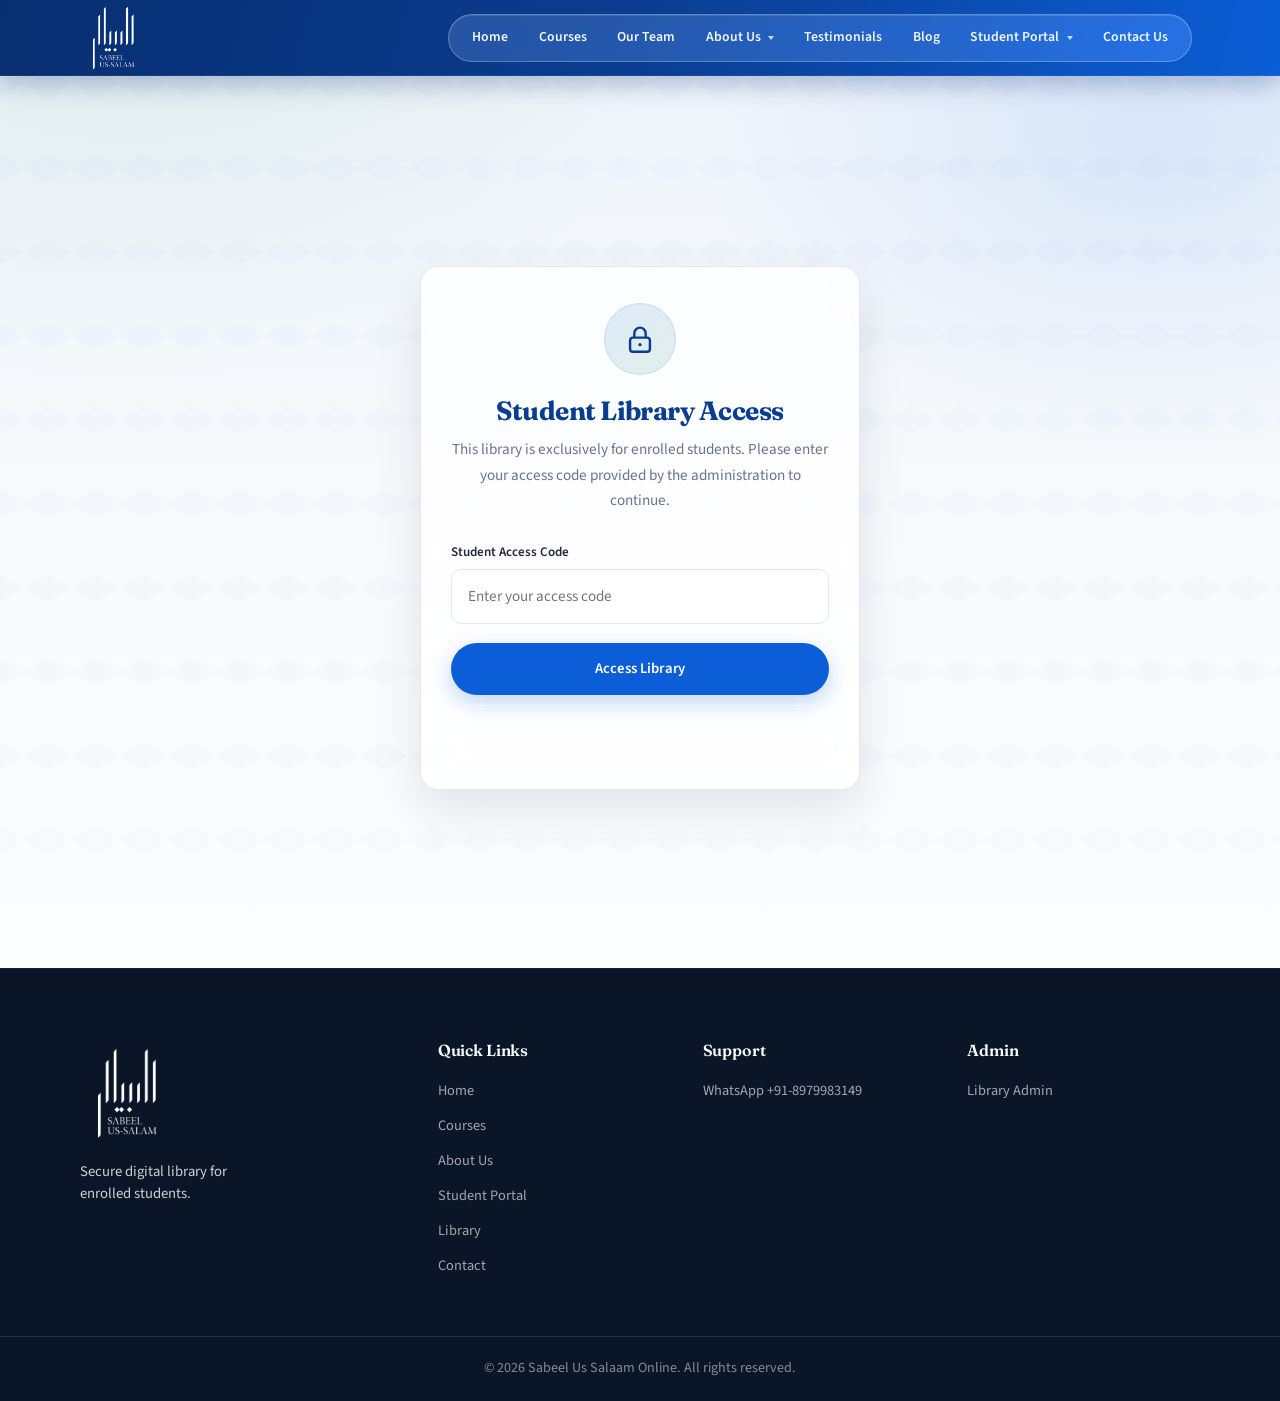
==== library/index.html @ 74754759 "Initial commit" ====
<!DOCTYPE html>
<html lang="en">
<head>
  <meta charset="UTF-8">
  <meta name="viewport" content="width=device-width, initial-scale=1.0">
  <meta name="robots" content="noindex, nofollow">
  <title>Student Digital Library | Sabeel Us Salaam Online</title>
  <meta name="description" content="Secure student digital library portal for enrolled students of Sabeel Us Salaam Online.">
  <link rel="icon" type="image/png" href="../assets/logo-white.png">
  <link rel="preconnect" href="https://fonts.googleapis.com">
  <link rel="preconnect" href="https://fonts.gstatic.com" crossorigin>
  <link href="https://fonts.googleapis.com/css2?family=Inter:wght@400;500;600&family=Poppins:wght@500;600;700;800&display=swap" rel="stylesheet">
  <link rel="stylesheet" href="../style.css?v=20260725mobileNav4">
  <link rel="stylesheet" href="css/library.css?v=20260724lib4">
</head>
<body class="library-page">
  <header class="site-header" id="siteHeader">
    <div class="container header-inner">
      <a href="/#home" class="logo" aria-label="Sabeel Us-Salam Online Home">
        <img src="../assets/logo-white.png" alt="Sabeel Us-Salam" class="logo-img" width="64" height="64">
      </a>
      <button class="menu-toggle" id="menuToggle" aria-label="Open menu" aria-expanded="false" aria-controls="mainNav">
        <span></span><span></span><span></span>
      </button>
    </div>
  </header>
  <nav class="main-nav" id="mainNav" aria-label="Primary">
    <ul class="nav-list">
      <li><a href="/#home" class="nav-link">Home</a></li>
      <li><a href="/#courses" class="nav-link">Courses</a></li>
      <li><a href="/#teachers" class="nav-link">Our Team</a></li>
      <li class="has-sub">
        <a href="/#about" class="nav-link nav-parent" aria-haspopup="true" aria-expanded="false">About Us</a>
        <ul class="nav-sub" aria-label="About submenu">
          <li><a href="/#why-us" class="nav-link">Why Choose Us</a></li>
        </ul>
      </li>
      <li><a href="/#testimonials" class="nav-link">Testimonials</a></li>
      <li><a href="../blog/" class="nav-link">Blog</a></li>
      <li class="has-sub">
        <a href="../student-portal/" class="nav-link nav-parent" aria-haspopup="true" aria-expanded="false">Student Portal</a>
        <ul class="nav-sub" aria-label="Student Portal submenu">
          <li><a href="../student-portal/" class="nav-link">Results</a></li>
          <li><a href="/library/" class="nav-link is-active-lib" aria-current="page">Library</a></li>
        </ul>
      </li>
      <li><a href="/#contact" class="nav-link">Contact Us</a></li>
    </ul>
  </nav>
  <div class="nav-backdrop" id="navBackdrop" hidden></div>

  <main>
    <!-- Access gate -->
    <section id="viewAccess" class="lib-gate" aria-label="Student library access">
      <div class="lib-card">
        <div class="lib-lock" aria-hidden="true">
          <svg viewBox="0 0 24 24" width="34" height="34" fill="none" stroke="currentColor" stroke-width="1.7">
            <rect x="5" y="11" width="14" height="10" rx="2"/>
            <path d="M8 11V8a4 4 0 0 1 8 0v3"/>
            <circle cx="12" cy="16" r="1.2" fill="currentColor" stroke="none"/>
          </svg>
        </div>
        <h1>Student Library Access</h1>
        <p class="lib-subtitle">This library is exclusively for enrolled students. Please enter your access code provided by the administration to continue.</p>

        <form class="lib-form" id="accessForm" autocomplete="off">
          <label for="accessCode">Student Access Code</label>
          <input type="password" id="accessCode" name="accessCode" placeholder="Enter your access code" required autocomplete="off" inputmode="text">
          <p class="lib-inline-error" id="accessError" hidden>Invalid access code. Please try again.</p>
          <div class="lib-actions">
            <button type="submit" class="btn btn-primary">Access Library</button>
            <a class="btn btn-outline" id="btnContactAdmin" href="#" target="_blank" rel="noopener noreferrer">Contact Administration</a>
          </div>
        </form>
      </div>
    </section>

    <!-- Unauthorized -->
    <section id="viewDenied" class="lib-gate" hidden aria-label="Students only">
      <div class="lib-card lib-card-denied">
        <div class="lib-lock lib-lock-denied" aria-hidden="true">
          <svg viewBox="0 0 24 24" width="34" height="34" fill="none" stroke="currentColor" stroke-width="1.7">
            <rect x="5" y="11" width="14" height="10" rx="2"/>
            <path d="M8 11V8a4 4 0 0 1 8 0v3"/>
            <path d="M9 16h6" stroke-width="2"/>
          </svg>
        </div>
        <h1>Students Only</h1>
        <p class="lib-subtitle">This digital library is reserved exclusively for registered students of Sabeel Us Salaam Online. If you are currently enrolled and do not have an access code, please contact the administration.</p>
        <div class="lib-gate-actions">
          <a class="btn btn-primary" id="btnDeniedWhatsApp" href="#" target="_blank" rel="noopener noreferrer">Contact on WhatsApp</a>
          <a class="btn btn-outline" href="/">Back to Home</a>
          <button type="button" class="btn btn-ghost" data-back-access>Try another code</button>
        </div>
      </div>
    </section>

    <!-- Dashboard: folder-based explorer -->
    <section id="viewDashboard" class="lib-dash" hidden aria-label="Library dashboard">
      <div class="lib-hero-bar">
        <div>
          <h1>Student Digital Library</h1>
          <p>Course folders → Subject folders → Book folders (with volumes).</p>
        </div>
        <div class="lib-hero-actions">
          <span class="lib-stat"><span id="resourceCount">0</span> files</span>
          <button type="button" class="btn btn-sm" id="btnLogout">Logout</button>
        </div>
      </div>

      <nav class="lib-breadcrumb" id="libBreadcrumb" aria-label="Breadcrumb"></nav>

      <div class="lib-explorer-bar">
        <button type="button" class="btn btn-outline btn-sm" id="btnFolderBack" hidden>← Back</button>
        <div class="lib-search-wrap lib-search-wrap-inline">
          <svg width="18" height="18" viewBox="0 0 24 24" fill="none" stroke="currentColor" stroke-width="2" aria-hidden="true"><circle cx="11" cy="11" r="7"/><path d="m20 20-3.5-3.5"/></svg>
          <input type="search" id="librarySearch" placeholder="Search across the library…" aria-label="Search library">
        </div>
      </div>

      <div class="lib-folder-head">
        <h2 id="folderTitle">Library</h2>
        <p id="folderSubtitle">Open a course folder to browse subjects and books.</p>
      </div>

      <div id="folderPane">
        <div class="folder-grid" id="folderGrid"></div>
      </div>

      <div id="filesPane" hidden>
        <div class="resources-grid" id="resourcesGrid"></div>
        <div class="empty-state" id="emptyState" hidden>
          <p>This folder is empty. Check back later or contact administration.</p>
        </div>
      </div>
    </section>
  </main>

  <div class="library-toast" id="libraryToast" role="status" aria-live="polite"></div>

  <footer class="site-footer">
    <div class="container footer-grid">
      <div class="footer-brand">
        <a href="/#home" class="logo logo-footer">
          <img src="../assets/logo-white.png" alt="Sabeel Us-Salam" class="logo-img" width="96" height="96">
        </a>
        <p>Secure digital library for enrolled students.</p>
      </div>
      <div>
        <h3>Quick Links</h3>
        <ul class="footer-links">
          <li><a href="/#home">Home</a></li>
          <li><a href="/#courses">Courses</a></li>
          <li><a href="/#about">About Us</a></li>
          <li><a href="../student-portal/">Student Portal</a></li>
          <li><a href="/library/">Library</a></li>
          <li><a href="/#contact">Contact</a></li>
        </ul>
      </div>
      <div>
        <h3>Support</h3>
        <ul class="footer-links">
          <li><a href="https://wa.me/918979983149" target="_blank" rel="noopener noreferrer">WhatsApp +91-8979983149</a></li>
        </ul>
      </div>
      <div>
        <h3>Admin</h3>
        <ul class="footer-links">
          <li><a href="admin.html">Library Admin</a></li>
        </ul>
      </div>
    </div>
    <div class="footer-bottom">
      <div class="container">
        <p>&copy; <span id="year"></span> Sabeel Us Salaam Online. All rights reserved.</p>
      </div>
    </div>
  </footer>

  <script src="../script.js?v=20260724menu10"></script>
  <script src="js/config.js?v=20260720c"></script>
  <script src="js/data.js?v=20260724struct2"></script>
  <script src="js/auth.js?v=20260720c"></script>
  <script src="js/library.js?v=20260724sync2"></script>
</body>
</html>
---- style.css ----
/* ============================================
   Sabeel Us Salaam Online — Premium Styles
   Editorial / boutique academy visual system
   ============================================ */

@import url('https://fonts.googleapis.com/css2?family=Fraunces:opsz,wght@9..144,500;600;700&family=Source+Sans+3:wght@400;500;600;700&display=swap');

:root {
  --primary: #0B5ED7;
  --primary-dark: #084298;
  --primary-light: #3d8bfd;
  --secondary: #198754;
  --secondary-dark: #146c43;
  --accent: #D4AF37;
  --accent-dark: #b8941f;
  --accent-soft: rgba(212, 175, 55, 0.14);
  --bg: #FFFFFF;
  --bg-light: #F8FAFC;
  --bg-soft: #EEF4FB;
  --text: #1E293B;
  --text-muted: #64748B;
  --border: #E2E8F0;
  --white: #FFFFFF;
  --shadow-sm: 0 2px 10px rgba(15, 23, 42, 0.05);
  --shadow-md: 0 10px 28px rgba(15, 23, 42, 0.07);
  --shadow-lg: 0 20px 48px rgba(15, 23, 42, 0.10);
  --radius: 14px;
  --radius-sm: 10px;
  --header-h: 76px;
  --header-bg: #0A3D91;
  --font-heading: 'Fraunces', Georgia, 'Times New Roman', serif;
  --font-body: 'Source Sans 3', 'Segoe UI', system-ui, sans-serif;
  --ease: cubic-bezier(0.22, 1, 0.36, 1);
  --max: 1120px;
  --focus-ring: 0 0 0 3px rgba(11, 94, 215, 0.22);
}

/* Reset */
*, *::before, *::after { box-sizing: border-box; margin: 0; padding: 0; }

html {
  scroll-behavior: smooth;
  scroll-padding-top: calc(var(--header-h) + 12px);
  overflow-x: hidden;
  width: 100%;
  max-width: 100%;
}

body {
  font-family: var(--font-body);
  font-size: 1rem;
  line-height: 1.7;
  color: var(--text);
  background: var(--bg);
  overflow-x: hidden;
  width: 100%;
  max-width: 100%;
  position: relative;
  -webkit-font-smoothing: antialiased;
}

body.nav-open {
  overflow: hidden;
}

img, svg, video { max-width: 100%; }

.hero,
.section,
.stats,
.trial-banner,
.site-footer,
main {
  max-width: 100%;
  overflow-x: clip;
}

.site-header {
  max-width: 100%;
  overflow: visible;
}

img { max-width: 100%; height: auto; display: block; }
a { color: inherit; text-decoration: none; }
ul, ol { list-style: none; }
button, input, select, textarea { font: inherit; color: inherit; }
address { font-style: normal; }

h1, h2, h3, h4 {
  font-family: var(--font-heading);
  line-height: 1.22;
  font-weight: 600;
  color: var(--text);
  letter-spacing: -0.01em;
}

h1 { font-size: clamp(2.15rem, 5vw, 3.5rem); font-weight: 700; }
h2 { font-size: clamp(1.7rem, 3.4vw, 2.45rem); font-weight: 600; }
h3 { font-size: 1.2rem; font-weight: 600; }

.container {
  width: min(100% - 2.5rem, var(--max));
  margin-inline: auto;
}

.sr-only {
  position: absolute;
  width: 1px; height: 1px;
  padding: 0; margin: -1px;
  overflow: hidden; clip: rect(0,0,0,0);
  white-space: nowrap; border: 0;
}

/* Scroll Progress */
.scroll-progress {
  position: fixed;
  top: 0; left: 0;
  height: 3px;
  width: 0%;
  background: linear-gradient(90deg, var(--primary), var(--accent));
  z-index: 9999;
  transition: width 0.1s linear;
}

/* Page Loader — keep markup, shorten visual weight */
.page-loader {
  position: fixed;
  inset: 0;
  background: var(--white);
  display: grid;
  place-items: center;
  z-index: 10000;
  transition: opacity 0.35s var(--ease), visibility 0.35s;
}

.page-loader.is-done {
  opacity: 0;
  visibility: hidden;
  pointer-events: none;
}

.loader-inner { text-align: center; }

.loader-crescent {
  width: 48px; height: 48px;
  margin: 0 auto 1rem;
  border-radius: 50%;
  border: 3px solid var(--bg-soft);
  border-top-color: var(--primary);
  border-right-color: var(--accent);
  animation: spin 0.9s linear infinite;
}

.loader-inner p {
  font-family: var(--font-heading);
  font-weight: 600;
  color: var(--primary);
  letter-spacing: 0.02em;
}

@keyframes spin { to { transform: rotate(360deg); } }

/* Buttons */
.btn {
  display: inline-flex;
  align-items: center;
  justify-content: center;
  gap: 0.45rem;
  font-family: var(--font-body);
  font-weight: 600;
  font-size: 0.92rem;
  letter-spacing: 0.01em;
  border-radius: 999px;
  border: 1.5px solid transparent;
  padding: 0.78rem 1.45rem;
  cursor: pointer;
  transition: transform 0.2s var(--ease), box-shadow 0.2s var(--ease), background 0.2s, color 0.2s, border-color 0.2s;
  white-space: nowrap;
}

.btn:hover { transform: translateY(-2px); }
.btn:active { transform: translateY(0); }
.btn:focus-visible { outline: none; box-shadow: var(--focus-ring); }

.btn-sm { padding: 0.48rem 1rem; font-size: 0.82rem; }
.btn-lg { padding: 0.95rem 1.85rem; font-size: 1rem; }
.btn-block { width: 100%; }

.btn-primary {
  background: var(--primary);
  color: #fff;
  box-shadow: 0 8px 22px rgba(11, 94, 215, 0.26);
}

.btn-primary:hover {
  background: var(--primary-dark);
  box-shadow: 0 12px 28px rgba(11, 94, 215, 0.32);
}

.btn-gold {
  background: var(--accent);
  color: #1a160c;
  box-shadow: 0 8px 20px rgba(212, 175, 55, 0.28);
}

.btn-gold:hover {
  background: var(--accent-dark);
  color: #fff;
  box-shadow: 0 12px 26px rgba(184, 148, 31, 0.32);
}

.btn-outline {
  background: transparent;
  border-color: rgba(255, 255, 255, 0.55);
  color: #fff;
}

.btn-outline:hover {
  background: rgba(255, 255, 255, 0.12);
  border-color: #fff;
  color: #fff;
}

/* Outline on light surfaces (courses, forms, etc.) */
.section .btn-outline,
.course-card .btn-outline,
.contact-form .btn-outline,
.portal-cta-panel .btn-outline,
.info-block .btn-outline {
  border-color: var(--primary);
  color: var(--primary);
  background: transparent;
}

.section .btn-outline:hover,
.course-card .btn-outline:hover,
.contact-form .btn-outline:hover,
.portal-cta-panel .btn-outline:hover,
.info-block .btn-outline:hover {
  background: var(--primary);
  border-color: var(--primary);
  color: #fff;
}

.btn-ghost {
  background: transparent;
  color: var(--text-muted);
}

.btn-ghost:hover { color: var(--primary); }

.btn-whatsapp {
  background: #25D366;
  color: var(--white);
  box-shadow: 0 6px 16px rgba(37, 211, 102, 0.3);
}

.btn-whatsapp:hover {
  background: #1ebe57;
  box-shadow: 0 10px 22px rgba(37, 211, 102, 0.4);
}

/* Header — fixed overlay so hero images fill edge-to-edge under nav */
.site-header {
  position: fixed;
  top: 0;
  left: 0;
  right: 0;
  z-index: 1100;
  height: var(--header-h);
  background: transparent;
  border-bottom: 1px solid transparent;
  box-shadow: none;
  transition: box-shadow 0.3s, background 0.3s, border-color 0.3s, backdrop-filter 0.3s;
  overflow: visible;
}

.site-header::before {
  content: "";
  position: absolute;
  inset: 0;
  z-index: -1;
  pointer-events: none;
  background: linear-gradient(
    180deg,
    rgba(7, 46, 112, 0.52) 0%,
    rgba(7, 46, 112, 0.18) 65%,
    transparent 100%
  );
  transition: opacity 0.3s ease;
}

.site-header.is-scrolled,
body:not(:has(.hero)) .site-header {
  background: linear-gradient(105deg, #072E70 0%, #0A3D91 50%, #0B5ED7 100%);
  border-bottom-color: rgba(255, 255, 255, 0.06);
  box-shadow: 0 8px 24px rgba(7, 46, 112, 0.28);
}

.site-header.is-scrolled::before,
body:not(:has(.hero)) .site-header::before {
  opacity: 0;
}

/* Non-home pages: offset content under fixed header */
main:not(:has(.hero)) {
  padding-top: var(--header-h);
}

.header-inner {
  display: flex;
  align-items: center;
  justify-content: space-between;
  height: var(--header-h);
  gap: 1rem;
  position: relative;
  overflow: visible;
}

.logo {
  display: flex;
  align-items: center;
  flex: 0 0 auto;
  min-width: 0;
  height: 100%;
  padding: 4px 0;
}

.logo-img {
  width: auto;
  height: calc(var(--header-h) - 8px);
  max-height: calc(var(--header-h) - 8px);
  aspect-ratio: 1;
  object-fit: contain;
  object-position: center;
  display: block;
  background: transparent;
  border-radius: 0;
  box-shadow: none;
}

.logo-footer .logo-img {
  width: 96px;
  height: 96px;
  max-height: none;
  background: transparent;
  border-radius: 0;
}

/* Desktop: sit in the header bar (nav lives outside <header> in HTML) */
.main-nav {
  position: fixed;
  top: 0;
  right: 0;
  left: auto;
  z-index: 1110;
  display: flex;
  align-items: center;
  justify-content: flex-end;
  height: var(--header-h);
  width: auto;
  max-width: calc(100vw - 110px);
  margin: 0;
  margin-right: max(2.75rem, calc((100vw - min(100vw - 2.5rem, var(--max))) / 2));
  padding: 0;
  background: transparent;
  border: 0;
  box-shadow: none;
  overflow: visible;
  pointer-events: none;
  transform: none;
  opacity: 1;
  visibility: visible;
}

.main-nav .nav-list {
  position: relative;
  transform: none;
  margin: 0;
  margin-left: auto;
  margin-right: 0.5rem;
  z-index: 5;
  pointer-events: auto;
}

/* Frosted glass menu bar — single row; dropdowns float outside */
.nav-list {
  display: flex;
  align-items: center;
  flex-wrap: nowrap;
  gap: 0.35rem;
  padding: 0.45rem 0.65rem;
  margin: 0;
  list-style: none;
  background: rgba(255, 255, 255, 0.14);
  border: 1px solid rgba(255, 255, 255, 0.26);
  border-radius: 999px;
  box-shadow: inset 0 1px 0 rgba(255, 255, 255, 0.12);
  backdrop-filter: blur(14px) saturate(1.2);
  -webkit-backdrop-filter: blur(14px) saturate(1.2);
  overflow: visible;
  height: auto;
  max-height: none;
}

.nav-list > li {
  position: relative;
  list-style: none;
  flex: 0 0 auto;
  display: block;
}

.nav-list > li.has-sub {
  z-index: 30;
}

/* Keep submenu out of the menu row at all times */
.nav-list > li > .nav-sub {
  position: absolute !important;
  left: 50%;
  top: calc(100% + 10px);
  transform: translateX(-50%);
  margin: 0;
}

.nav-link,
.nav-parent {
  display: inline-flex;
  align-items: center;
  gap: 0.25rem;
  font-family: inherit;
  font-size: 0.86rem;
  font-weight: 600;
  color: rgba(255, 255, 255, 0.94);
  padding: 0.48rem 0.78rem;
  border-radius: 999px;
  border: 0;
  background: transparent;
  cursor: pointer;
  transition: color 0.2s, background 0.2s;
  white-space: nowrap;
  text-decoration: none;
  line-height: 1.25;
}

.nav-icon { display: none !important; }

.nav-parent::after {
  content: '';
  width: 0;
  height: 0;
  margin-left: 0.2rem;
  border-left: 3.5px solid transparent;
  border-right: 3.5px solid transparent;
  border-top: 4.5px solid currentColor;
  opacity: 0.8;
}

.nav-link:hover,
.nav-parent:hover,
.has-sub.is-open > .nav-parent {
  color: #fff;
  background: rgba(255, 255, 255, 0.16);
}

.nav-link.active {
  color: #fff;
  background: rgba(255, 255, 255, 0.26);
}

/* Dropdown floats below the glass bar */
.nav-sub {
  display: none !important;
  position: absolute !important;
  top: calc(100% + 10px);
  left: 50%;
  right: auto;
  bottom: auto;
  transform: translateX(-50%);
  min-width: 148px;
  width: max-content;
  margin: 0;
  padding: 0.35rem;
  list-style: none;
  background: rgba(10, 61, 145, 0.96);
  border: 1px solid rgba(255, 255, 255, 0.18);
  border-radius: 12px;
  box-shadow: 0 14px 32px rgba(7, 46, 112, 0.35);
  backdrop-filter: blur(16px) saturate(1.2);
  -webkit-backdrop-filter: blur(16px) saturate(1.2);
  z-index: 5000;
  pointer-events: auto;
}

.nav-sub::before {
  content: '';
  position: absolute;
  top: -10px;
  left: 0;
  right: 0;
  height: 10px;
  background: transparent;
}

.has-sub:hover > .nav-sub,
.has-sub.is-open > .nav-sub {
  display: block !important;
}

.nav-sub .nav-link {
  display: block;
  width: 100%;
  padding: 0.45rem 0.75rem;
  border-radius: 7px;
  white-space: nowrap;
  color: #ffffff !important;
  font-weight: 600;
  font-size: 0.82rem;
  background: transparent;
  text-align: left;
}

.nav-sub .nav-link:hover,
.nav-sub .nav-link:focus {
  background: rgba(255, 255, 255, 0.18);
  color: #ffffff !important;
}

.nav-actions { display: none !important; }

.nav-backdrop {
  display: none;
}

.menu-toggle {
  display: none;
  flex-direction: column;
  justify-content: center;
  gap: 5px;
  background: rgba(255, 255, 255, 0.14);
  border: 1px solid rgba(255, 255, 255, 0.25);
  cursor: pointer;
  padding: 10px;
  border-radius: 10px;
  z-index: 1200;
  flex-shrink: 0;
}

.menu-toggle span {
  display: block;
  width: 22px;
  height: 2px;
  background: #FFFFFF;
  border-radius: 2px;
  transition: transform 0.3s var(--ease), opacity 0.3s;
}

.menu-toggle.is-open span:nth-child(1) { transform: translateY(7px) rotate(45deg); }
.menu-toggle.is-open span:nth-child(2) { opacity: 0; }
.menu-toggle.is-open span:nth-child(3) { transform: translateY(-7px) rotate(-45deg); }

/* Hero — full viewport; image sits under transparent header */
.hero {
  position: relative;
  width: 100%;
  height: 100vh;
  height: 100dvh;
  min-height: 560px;
  display: flex;
  align-items: center;
  justify-content: flex-start;
  color: var(--white);
  overflow: hidden;
}

.hero-bg {
  position: absolute;
  inset: 0;
  z-index: 0;
  width: 100%;
  height: 100%;
  background: #0a1628;
}

.hero-slider {
  position: absolute;
  inset: 0;
  width: 100%;
  height: 100%;
  overflow: hidden;
}

.hero-img {
  position: absolute;
  inset: 0;
  width: 100%;
  height: 100%;
  max-width: none;
  object-fit: cover;
  object-position: center center;
  opacity: 0;
  transform: none;
  transition: opacity 1s ease;
  will-change: opacity;
  image-rendering: auto;
}

.hero-img.is-active {
  opacity: 1;
  z-index: 1;
}

/* Keep important subjects in frame per slide */
.hero-slider .hero-img:nth-child(1) { object-position: center 42%; }
.hero-slider .hero-img:nth-child(2) { object-position: center 50%; }
.hero-slider .hero-img:nth-child(3) { object-position: center center; }
.hero-slider .hero-img:nth-child(4) { object-position: center 48%; }

.hero-overlay {
  display: block;
  position: absolute;
  inset: 0;
  z-index: 2;
  pointer-events: none;
  background:
    linear-gradient(
      105deg,
      rgba(0, 0, 0, 0.48) 0%,
      rgba(0, 0, 0, 0.28) 48%,
      rgba(0, 0, 0, 0.22) 100%
    ),
    linear-gradient(
      180deg,
      rgba(7, 46, 112, 0.28) 0%,
      transparent 32%,
      transparent 70%,
      rgba(0, 0, 0, 0.28) 100%
    );
}

.hero-dots {
  position: absolute;
  z-index: 3;
  left: 50%;
  bottom: 1.35rem;
  transform: translateX(-50%);
  display: flex;
  gap: 0.45rem;
  align-items: center;
}

.hero-dot {
  width: 8px;
  height: 8px;
  border-radius: 999px;
  border: 0;
  padding: 0;
  cursor: pointer;
  background: rgba(255, 255, 255, 0.4);
  transition: background 0.2s var(--ease), transform 0.2s var(--ease), width 0.2s var(--ease);
}

.hero-dot.is-active {
  background: #fff;
  width: 22px;
}

.hero-dot:focus-visible {
  outline: 2px solid #fff;
  outline-offset: 2px;
}

.hero-content {
  position: relative;
  z-index: 4;
  padding: calc(var(--header-h) + 2.25rem) 0 3.5rem;
  max-width: min(720px, 58vw);
  margin-left: max(1rem, calc((100vw - min(100vw - 2rem, var(--max))) / 2));
  margin-right: auto;
  width: min(100% - 2rem, 720px, 58vw);
  text-align: left;
  box-sizing: border-box;
}

.hero h1 {
  color: #fff;
  margin-bottom: 1.15rem;
  max-width: 22ch;
  font-size: clamp(1.85rem, 3.8vw, 2.95rem);
  font-weight: 600;
  line-height: 1.2;
  letter-spacing: -0.02em;
  text-shadow: 0 2px 18px rgba(0, 0, 0, 0.55), 0 1px 3px rgba(0, 0, 0, 0.4);
}

.hero-sub {
  font-size: clamp(1.05rem, 2.1vw, 1.18rem);
  color: rgba(255, 255, 255, 0.95);
  max-width: 48ch;
  margin-bottom: 2rem;
  line-height: 1.65;
  text-shadow: 0 2px 14px rgba(0, 0, 0, 0.5);
}

.hero-ctas {
  display: flex;
  flex-wrap: wrap;
  gap: 0.85rem;
  margin-bottom: 2.5rem;
}

/* Hero feature chips */
.hero-floats {
  display: flex;
  flex-wrap: wrap;
  gap: 0.55rem;
  max-width: 38rem;
}

.float-card {
  display: inline-flex;
  align-items: center;
  gap: 0.4rem;
  padding: 0.55rem 0.9rem;
  background: rgba(255, 255, 255, 0.1);
  backdrop-filter: blur(12px) saturate(1.15);
  -webkit-backdrop-filter: blur(12px) saturate(1.15);
  border: 1px solid rgba(255, 255, 255, 0.2);
  border-radius: 999px;
  font-size: 0.82rem;
  font-weight: 500;
  color: rgba(255, 255, 255, 0.95);
  box-shadow: 0 6px 18px rgba(0, 0, 0, 0.12);
  animation: none;
  transition: background 0.2s var(--ease), transform 0.2s var(--ease);
}

.float-card:hover {
  background: rgba(255, 255, 255, 0.16);
  transform: translateY(-1px);
}

.float-card:nth-child(2),
.float-card:nth-child(3),
.float-card:nth-child(4) { animation-delay: 0; }

.float-card span { color: var(--accent); font-weight: 700; }

@keyframes floatY {
  0%, 100% { transform: translateY(0); }
  50% { transform: translateY(-6px); }
}

/* Stats */
.stats {
  background: var(--white);
  color: var(--text);
  padding: 2.5rem 0;
  border-bottom: 1px solid var(--border);
}

.stats-grid {
  display: grid;
  grid-template-columns: repeat(5, 1fr);
  gap: 1rem;
  text-align: center;
  align-items: stretch;
}

.stats-grid-4 {
  grid-template-columns: repeat(4, 1fr);
  gap: 1.15rem;
}

.stat-item {
  display: flex;
  flex-direction: column;
  align-items: center;
  justify-content: center;
  min-height: 112px;
  height: 100%;
  align-self: stretch;
  background: var(--bg-light);
  border: 1px solid transparent;
  border-radius: var(--radius);
  padding: 1.35rem 0.9rem;
  box-shadow: none;
  transition: box-shadow 0.2s var(--ease), border-color 0.2s var(--ease), transform 0.2s var(--ease);
}

.stat-item:hover {
  box-shadow: var(--shadow-sm);
  border-color: var(--border);
  transform: translateY(-2px);
}

.stat-item.reveal {
  transform: none;
}

.stat-text {
  font-size: clamp(1.25rem, 2vw, 1.6rem) !important;
  line-height: 1.2;
  white-space: nowrap;
}

.stat-num {
  display: block;
  font-family: var(--font-heading);
  font-size: clamp(1.7rem, 2.8vw, 2.25rem);
  font-weight: 700;
  color: var(--primary-dark);
  line-height: 1.1;
  min-height: 1.2em;
  margin-bottom: 0.4rem;
  letter-spacing: -0.02em;
}

.stat-label {
  font-size: 0.72rem;
  color: var(--text-muted);
  font-weight: 600;
  line-height: 1.35;
  text-transform: uppercase;
  letter-spacing: 0.12em;
}

/* Sections */
.section {
  padding: 6.5rem 0;
}

.section:nth-of-type(even) {
  background: var(--bg-light);
}

.section-header {
  text-align: center;
  max-width: 640px;
  margin: 0 auto 3.5rem;
}

.section-eyebrow {
  display: inline-block;
  font-family: var(--font-body);
  font-size: 0.72rem;
  font-weight: 700;
  color: var(--primary);
  text-transform: uppercase;
  letter-spacing: 0.18em;
  margin-bottom: 0.85rem;
}

.section-header p {
  color: var(--text-muted);
  margin-top: 0.95rem;
  font-size: 1.05rem;
  line-height: 1.65;
}

/* Why Us */
.features-grid {
  display: grid;
  grid-template-columns: repeat(3, 1fr);
  gap: 1.35rem;
}

.feature-card {
  background: var(--white);
  border-radius: var(--radius);
  padding: 1.85rem;
  box-shadow: var(--shadow-sm);
  border: 1px solid var(--border);
  transition: transform 0.2s var(--ease), box-shadow 0.2s var(--ease);
}

.feature-card:hover {
  transform: translateY(-4px);
  box-shadow: var(--shadow-md);
}

.feature-icon {
  width: 52px; height: 52px;
  display: grid;
  place-items: center;
  border-radius: 14px;
  background: var(--accent-soft);
  color: var(--primary-dark);
  margin-bottom: 1.1rem;
}

.feature-icon svg { width: 26px; height: 26px; }

.feature-card h3 { margin-bottom: 0.5rem; }
.feature-card p { color: var(--text-muted); font-size: 0.95rem; }

/* Courses */
.course-toolbar {
  display: flex;
  flex-wrap: wrap;
  gap: 1rem;
  justify-content: space-between;
  align-items: center;
  margin-bottom: 2rem;
}

.course-search input {
  width: min(100%, 280px);
  padding: 0.7rem 1.1rem;
  border: 1px solid var(--border);
  border-radius: 999px;
  background: var(--white);
  transition: border-color 0.2s, box-shadow 0.2s;
}

.course-search input:focus {
  outline: none;
  border-color: var(--primary);
  box-shadow: 0 0 0 3px rgba(11, 94, 215, 0.15);
}

.course-filters {
  display: flex;
  flex-wrap: wrap;
  gap: 0.4rem;
}

.filter-btn {
  padding: 0.45rem 0.95rem;
  border-radius: 999px;
  border: 1px solid var(--border);
  background: var(--white);
  color: var(--text-muted);
  font-size: 0.85rem;
  font-weight: 500;
  cursor: pointer;
  transition: all 0.2s;
}

.filter-btn:hover,
.filter-btn.active {
  background: var(--primary);
  border-color: var(--primary);
  color: var(--white);
}

.courses-grid {
  display: grid;
  grid-template-columns: repeat(3, 1fr);
  gap: 1.5rem;
}

.course-card {
  background: var(--white);
  border-radius: var(--radius);
  overflow: hidden;
  box-shadow: var(--shadow-sm);
  border: 1px solid var(--border);
  display: flex;
  flex-direction: column;
  transition: transform 0.2s var(--ease), box-shadow 0.2s var(--ease), border-color 0.2s;
}

.course-card:hover {
  transform: translateY(-5px);
  box-shadow: var(--shadow-lg);
  border-color: rgba(11, 94, 215, 0.22);
}

.course-card.is-hidden { display: none; }

.course-media {
  position: relative;
  width: 100%;
  aspect-ratio: 16 / 10;
  max-height: 220px;
  overflow: hidden;
  background: var(--bg-soft);
  flex-shrink: 0;
}

.course-media img {
  position: absolute;
  inset: 0;
  width: 100%;
  height: 100%;
  max-width: none;
  object-fit: cover;
  transition: transform 0.5s var(--ease);
}

.course-card:hover .course-media img {
  transform: scale(1.06);
}

.reg-badge {
  position: absolute;
  top: 0.85rem;
  left: 0.85rem;
  z-index: 2;
  font-family: var(--font-body);
  font-size: 0.68rem;
  font-weight: 700;
  letter-spacing: 0.08em;
  text-transform: uppercase;
  padding: 0.4rem 0.75rem;
  border-radius: 999px;
  color: #fff;
  box-shadow: 0 4px 14px rgba(28, 31, 30, 0.12);
}

.reg-badge.is-open {
  background: var(--secondary);
  color: #fff;
}

.reg-badge.is-closed {
  background: #8A918E;
  color: #fff;
}

.course-body {
  padding: 1.45rem 1.4rem 1.5rem;
  display: flex;
  flex-direction: column;
  flex: 1;
  gap: 0.7rem;
}

.course-body h3 {
  font-size: 1.22rem;
  color: var(--text);
  letter-spacing: -0.01em;
}

.course-body .btn {
  width: auto;
  min-width: 10.5rem;
  max-width: 100%;
  margin-top: 0.35rem;
  align-self: center;
  padding-left: 1.6rem;
  padding-right: 1.6rem;
  flex-shrink: 0;
}

.course-body p {
  color: var(--text-muted);
  font-size: 0.92rem;
  flex: 1 1 auto;
}

.course-details {
  display: flex;
  flex-direction: column;
  gap: 0.45rem;
  margin: 0.25rem 0 0.5rem;
  padding: 0.85rem 0;
  border-top: 1px solid var(--border);
  border-bottom: 1px solid var(--border);
  flex: 0 0 auto;
  width: 100%;
}

.course-details li {
  display: flex;
  justify-content: space-between;
  align-items: center;
  gap: 0.75rem;
  font-size: 0.88rem;
}

.course-details span {
  color: var(--text-muted);
}

.course-details strong {
  color: var(--primary);
  font-weight: 600;
  text-align: right;
}

.course-details .reg-open {
  color: var(--secondary);
}

.course-details .reg-closed {
  color: #94A3B8;
}

.course-card.is-closed {
  opacity: 0.92;
}

.btn-secondary {
  background: #64748B;
  color: var(--white);
  box-shadow: 0 6px 16px rgba(100, 116, 139, 0.25);
}

.btn-secondary:hover {
  background: #475569;
  box-shadow: 0 10px 22px rgba(100, 116, 139, 0.35);
}

/* Timeline / Process */
.process { background: var(--bg-light); }

.timeline {
  display: grid;
  grid-template-columns: repeat(6, 1fr);
  gap: 1rem;
  position: relative;
}

.timeline-4 {
  grid-template-columns: repeat(4, 1fr);
  gap: 1.25rem;
}

.timeline::before {
  content: '';
  position: absolute;
  top: 28px;
  left: 4%;
  right: 4%;
  height: 2px;
  background: linear-gradient(90deg, var(--primary), var(--secondary), var(--accent));
  opacity: 0.35;
}

.timeline-4::before {
  display: none;
}

.timeline-item {
  text-align: center;
  position: relative;
  padding-top: 0.25rem;
}

.timeline-4 .timeline-item {
  background: var(--white);
  border: 1px solid rgba(11, 94, 215, 0.22);
  border-radius: 12px;
  padding: 1.35rem 1rem 1.15rem;
  box-shadow: var(--shadow-sm);
}

.timeline-num {
  display: grid;
  place-items: center;
  width: 56px; height: 56px;
  margin: 0 auto 1rem;
  border-radius: 50%;
  background: linear-gradient(135deg, var(--primary), var(--primary-dark));
  color: var(--white);
  font-family: var(--font-heading);
  font-weight: 700;
  font-size: 1.15rem;
  box-shadow: 0 8px 20px rgba(11, 94, 215, 0.3);
  position: relative;
  z-index: 1;
}

.timeline-item h3 {
  font-size: 1rem;
  margin-bottom: 0.4rem;
}

.timeline-item p {
  font-size: 0.85rem;
  color: var(--text-muted);
}

/* Teachers */
.teachers-grid {
  display: grid;
  grid-template-columns: repeat(3, minmax(0, 1fr));
  gap: 1.5rem;
}

.teacher-card {
  position: relative;
  background: var(--white);
  border-radius: var(--radius);
  overflow: hidden;
  box-shadow: var(--shadow-sm);
  border: 1px solid var(--border);
  display: flex;
  flex-direction: column;
  height: 100%;
  transition: transform 0.2s var(--ease), box-shadow 0.2s var(--ease);
}

.teacher-card::after {
  content: '';
  position: absolute;
  left: 1.25rem;
  right: 1.25rem;
  bottom: 0;
  height: 2px;
  background: linear-gradient(90deg, transparent, var(--accent), transparent);
  opacity: 0.7;
}

.teacher-card:hover {
  transform: translateY(-4px);
  box-shadow: var(--shadow-md);
}

.teacher-photo {
  position: relative;
  aspect-ratio: 1 / 1;
  width: min(72%, 200px);
  margin: 1.5rem auto 0;
  overflow: hidden;
  flex-shrink: 0;
  border-radius: 50%;
  border: 3px solid var(--bg-soft);
  box-shadow: var(--shadow-sm);
  background: linear-gradient(160deg, #dbe7f8, #eef4fb);
}

.teacher-photo::after {
  content: '';
  position: absolute;
  inset: auto 0 0;
  height: 35%;
  background: linear-gradient(to top, rgba(8, 66, 152, 0.18), transparent);
  pointer-events: none;
}

.teacher-photo img {
  width: 100%;
  height: 100%;
  object-fit: cover;
  object-position: top center;
  transition: transform 0.5s var(--ease);
}

.teacher-card:hover .teacher-photo img {
  transform: scale(1.04);
}

.teacher-info {
  padding: 1.25rem 1.35rem 1.5rem;
  display: flex;
  flex-direction: column;
  flex: 1;
}

.teacher-info h3 {
  margin: 0 0 0.85rem;
  padding-bottom: 0.7rem;
  border-bottom: 1px solid var(--border);
  font-size: 1.18rem;
  line-height: 1.3;
  color: var(--text);
  text-align: center;
}

.teacher-qual {
  color: var(--primary);
  font-size: 0.85rem;
  font-weight: 600;
  margin: 0.25rem 0 0.75rem;
}

.teacher-info ul {
  margin: 0;
  flex: 1 1 auto;
  display: grid;
  gap: 0.55rem;
}

.teacher-info li {
  font-size: 0.9rem;
  color: var(--text-muted);
  margin: 0;
  line-height: 1.45;
}

.teacher-info strong {
  color: var(--text);
  font-weight: 600;
}

.teacher-meta-stack {
  display: flex;
  flex-direction: column;
  align-items: flex-start;
  gap: 0.2rem;
  list-style: none;
  margin: 0;
}

.teacher-meta-stack strong {
  color: var(--primary);
  font-size: 0.78rem;
  letter-spacing: 0.03em;
  text-transform: uppercase;
}

.teacher-meta-stack span {
  display: block;
  color: var(--text);
  font-size: 0.92rem;
  line-height: 1.4;
  padding-left: 0;
}

/* Success */
.success-stats {
  display: grid;
  grid-template-columns: repeat(3, 1fr);
  gap: 1rem;
  margin-bottom: 2.5rem;
  text-align: center;
}

.success-stats div {
  background: var(--white);
  border-radius: var(--radius);
  padding: 1.5rem;
  border: 1px solid var(--border);
  box-shadow: var(--shadow-sm);
}

.success-stats strong {
  display: block;
  font-family: var(--font-heading);
  font-size: 1.75rem;
  color: var(--primary);
  margin-bottom: 0.25rem;
}

.success-stats span {
  color: var(--text-muted);
  font-size: 0.9rem;
}

.success-grid {
  display: grid;
  grid-template-columns: repeat(3, 1fr);
  gap: 1.35rem;
}

.success-card {
  background: var(--white);
  border-radius: var(--radius);
  overflow: hidden;
  border: 1px solid var(--border);
  box-shadow: var(--shadow-sm);
}

.success-video {
  position: relative;
  aspect-ratio: 16 / 10;
  overflow: hidden;
}

.success-video img {
  width: 100%;
  height: 100%;
  object-fit: cover;
}

.play-btn {
  position: absolute;
  top: 50%; left: 50%;
  transform: translate(-50%, -50%);
  width: 56px; height: 56px;
  border-radius: 50%;
  border: none;
  background: rgba(11, 94, 215, 0.92);
  color: var(--white);
  display: grid;
  place-items: center;
  cursor: pointer;
  box-shadow: var(--shadow-md);
  transition: transform 0.25s, background 0.25s;
  z-index: 1;
}

.play-btn:hover {
  transform: translate(-50%, -50%) scale(1.08);
  background: var(--primary-dark);
}

.success-body { padding: 1.25rem; }

.stars {
  color: var(--accent);
  letter-spacing: 2px;
  margin-bottom: 0.5rem;
  font-size: 0.95rem;
}

.success-body p {
  color: var(--text-muted);
  font-size: 0.92rem;
  margin: 0.5rem 0 1rem;
}

.journey {
  display: flex;
  flex-wrap: wrap;
  gap: 0.4rem;
  align-items: center;
  font-size: 0.78rem;
  font-weight: 600;
  color: var(--secondary);
  background: rgba(25, 135, 84, 0.08);
  padding: 0.55rem 0.75rem;
  border-radius: 8px;
}

/* Testimonials Marquee — slides right to left */
.testimonials {
  overflow: hidden;
  background: var(--bg-light);
}

.testimonials .section-header {
  margin-bottom: 2rem;
}

.marquee {
  width: 100%;
  overflow: hidden;
  mask-image: linear-gradient(90deg, transparent, #000 6%, #000 94%, transparent);
  -webkit-mask-image: linear-gradient(90deg, transparent, #000 6%, #000 94%, transparent);
}

.marquee-track {
  display: flex;
  width: max-content;
  gap: 1.25rem;
  animation: marqueeRTL 55s linear infinite;
}

.marquee:hover .marquee-track {
  animation-play-state: paused;
}

.marquee-item {
  flex: 0 0 auto;
  width: min(280px, 78vw);
  aspect-ratio: auto;
  min-height: 260px;
  height: auto;
  margin: 0;
  padding: 1.75rem 1.45rem 1.5rem;
  background: var(--white);
  border: 1px solid var(--border);
  border-radius: var(--radius);
  box-shadow: var(--shadow-sm);
  font-size: 0.95rem;
  line-height: 1.65;
  color: var(--text);
  display: flex;
  flex-direction: column;
  align-items: center;
  justify-content: center;
  text-align: center;
  box-sizing: border-box;
  overflow: hidden;
  position: relative;
}

.marquee-item::before {
  content: '“';
  font-family: var(--font-heading);
  font-size: 3.5rem;
  line-height: 1;
  color: var(--accent);
  opacity: 0.45;
  display: block;
  margin-bottom: 0.35rem;
}

.marquee-item cite {
  font-style: normal;
  font-family: var(--font-body);
  font-weight: 700;
  font-size: 0.82rem;
  letter-spacing: 0.04em;
  text-transform: uppercase;
  color: var(--primary);
  white-space: normal;
  display: block;
  margin-top: 1rem;
}

@keyframes marqueeRTL {
  from { transform: translateX(0); }
  to { transform: translateX(-50%); }
}

@media (prefers-reduced-motion: reduce) {
  .marquee-track { animation: none; flex-wrap: wrap; width: 100%; justify-content: center; }
  .marquee { mask-image: none; -webkit-mask-image: none; }
}

/* Student Portal CTA */
.student-portal-cta {
  background:
    radial-gradient(ellipse 80% 60% at 50% 0%, rgba(11, 94, 215, 0.08), transparent 70%),
    linear-gradient(180deg, var(--bg) 0%, var(--bg-soft) 100%);
}

.portal-cta-panel {
  max-width: 560px;
  margin: 0 auto;
  text-align: center;
  padding: 2rem 1.5rem;
  border-radius: var(--radius);
  background: linear-gradient(160deg, #fff 0%, var(--bg-soft) 100%);
  border: 1px solid var(--border);
  box-shadow: var(--shadow-sm);
}

.portal-cta-panel p {
  color: var(--text-muted);
  margin-bottom: 1.35rem;
  font-size: 1.02rem;
}

/* Trial Banner */
.trial-banner {
  position: relative;
  padding: 5.5rem 0;
  background:
    linear-gradient(125deg, rgba(7, 46, 112, 0.92), rgba(10, 61, 145, 0.88) 45%, rgba(11, 94, 215, 0.82)),
    url('https://images.unsplash.com/photo-1564769625905-50e93615e769?w=1600&q=70') center/cover;
  color: var(--white);
  text-align: center;
}

.trial-inner { max-width: 640px; }

.trial-banner h2 {
  color: var(--white);
  margin-bottom: 0.85rem;
}

.trial-banner p {
  opacity: 0.9;
  margin-bottom: 1.75rem;
  font-size: 1.05rem;
}

/* About */
.about {
  background:
    linear-gradient(180deg, var(--bg-soft) 0%, var(--bg) 42%, var(--bg) 100%);
}

.about-intro {
  max-width: 760px;
  margin: 0 auto 2.75rem;
  color: var(--text-muted);
  font-size: 1.02rem;
  line-height: 1.8;
  text-align: justify;
  text-justify: inter-word;
  hyphens: auto;
  -webkit-hyphens: auto;
}

.about-intro p {
  margin-bottom: 1.15rem;
  text-align: justify;
  text-justify: inter-word;
}

.about-intro p strong {
  color: var(--primary-dark);
  font-weight: 700;
}

.about-intro h3 {
  color: var(--primary);
  font-size: 1.15rem;
  margin: 2rem 0 0.9rem;
  padding-bottom: 0;
  border-bottom: none;
}

.about-aims {
  list-style: none;
  padding: 0;
  margin: 0 0 0.5rem;
  display: grid;
  gap: 0.65rem;
}

.about-aims li {
  position: relative;
  padding: 0.8rem 0.9rem 0.8rem 1.15rem;
  background: rgba(255, 255, 255, 0.72);
  border: 1px solid rgba(11, 94, 215, 0.12);
  border-left: 3px solid var(--primary);
  border-radius: 10px;
  color: var(--text);
  font-size: 0.95rem;
  line-height: 1.55;
}

.about-grid {
  display: grid;
  grid-template-columns: repeat(3, 1fr);
  gap: 1.25rem;
}

.about-grid-3 {
  grid-template-columns: repeat(3, 1fr);
}

.about-card {
  background: var(--white);
  border-radius: var(--radius);
  padding: 1.75rem;
  border: 1px solid rgba(11, 94, 215, 0.14);
  box-shadow: var(--shadow-sm);
  border-top: 3px solid var(--primary);
}

.about-card h3 {
  margin-bottom: 0.65rem;
  color: var(--primary);
}

.about-card p { color: var(--text-muted); }

/* Gallery */
.gallery-grid {
  display: grid;
  grid-template-columns: repeat(3, 1fr);
  gap: 1rem;
}

.gallery-item {
  border-radius: var(--radius);
  overflow: hidden;
  aspect-ratio: 4 / 3;
  box-shadow: var(--shadow-sm);
}

.gallery-item img {
  width: 100%;
  height: 100%;
  object-fit: cover;
  transition: transform 0.5s var(--ease);
}

.gallery-item:hover img {
  transform: scale(1.07);
}

/* FAQs */
.faq-list {
  max-width: 780px;
  margin: 0 auto;
  display: flex;
  flex-direction: column;
  gap: 0.65rem;
}

.faq-item {
  background: var(--white);
  border-radius: var(--radius-sm);
  border: 1px solid var(--border);
  overflow: hidden;
  box-shadow: var(--shadow-sm);
}

.faq-question {
  width: 100%;
  display: flex;
  justify-content: space-between;
  align-items: center;
  gap: 1rem;
  padding: 1.1rem 1.25rem;
  background: none;
  border: none;
  text-align: left;
  font-family: var(--font-heading);
  font-weight: 600;
  font-size: 0.98rem;
  cursor: pointer;
  color: var(--text);
  transition: background 0.2s;
}

.faq-question:hover { background: var(--bg-light); }

.faq-icon {
  flex-shrink: 0;
  width: 28px; height: 28px;
  display: grid;
  place-items: center;
  border-radius: 50%;
  background: rgba(11, 94, 215, 0.1);
  color: var(--primary);
  font-size: 1.2rem;
  font-weight: 400;
  transition: transform 0.3s, background 0.3s;
}

.faq-item.is-open .faq-icon {
  transform: rotate(45deg);
  background: var(--primary);
  color: var(--white);
}

.faq-answer {
  padding: 0 1.25rem 1.15rem;
}

.faq-answer p {
  color: var(--text-muted);
  font-size: 0.95rem;
}

/* Contact */
.contact-grid {
  display: grid;
  grid-template-columns: 1.2fr 0.8fr;
  gap: 2rem;
  align-items: start;
}

.contact-form {
  background: var(--white);
  padding: 2.15rem;
  border-radius: var(--radius);
  border: 1px solid var(--border);
  box-shadow: var(--shadow-md);
}

.form-row {
  display: grid;
  grid-template-columns: 1fr 1fr;
  gap: 1rem;
}

.form-group {
  margin-bottom: 1rem;
}

.form-group label {
  display: block;
  font-weight: 600;
  font-size: 0.86rem;
  margin-bottom: 0.45rem;
  font-family: var(--font-body);
  color: var(--text);
  letter-spacing: 0.01em;
}

.form-group input,
.form-group select,
.form-group textarea {
  width: 100%;
  min-height: 48px;
  padding: 0.8rem 1.05rem;
  border: 1px solid var(--border);
  border-radius: var(--radius-sm);
  background: var(--bg);
  transition: border-color 0.2s var(--ease), box-shadow 0.2s var(--ease), background 0.2s;
}

.form-group textarea { min-height: 120px; }

.form-group input:focus,
.form-group select:focus,
.form-group textarea:focus {
  outline: none;
  border-color: var(--primary);
  background: var(--white);
  box-shadow: var(--focus-ring);
}

.form-group input.is-invalid,
.form-group select.is-invalid,
.form-group textarea.is-invalid {
  border-color: #dc3545;
}

.form-status {
  margin-top: 0.85rem;
  font-size: 0.92rem;
  font-weight: 500;
  min-height: 1.4em;
}

.form-status.success { color: var(--secondary); }
.form-status.error { color: #dc3545; }

.contact-form.is-submitting {
  opacity: 0.85;
  pointer-events: none;
}

.contact-form .btn.is-loading {
  cursor: wait;
}

body.form-popup-open {
  overflow: hidden;
}

.form-popup[hidden] {
  display: none !important;
}

.form-popup {
  position: fixed;
  inset: 0;
  z-index: 3000;
  display: grid;
  place-items: center;
  padding: 1.25rem;
}

.form-popup-backdrop {
  position: absolute;
  inset: 0;
  background: rgba(12, 28, 26, 0.55);
  backdrop-filter: blur(2px);
}

.form-popup-dialog {
  position: relative;
  z-index: 1;
  width: min(100%, 380px);
  background: var(--white);
  border-radius: 18px;
  padding: 1.75rem 1.5rem 1.5rem;
  text-align: center;
  box-shadow: 0 24px 60px rgba(28, 31, 30, 0.25);
  border: 1px solid rgba(11, 94, 215, 0.12);
  animation: formPopupIn 0.25s var(--ease);
}

@keyframes formPopupIn {
  from { opacity: 0; transform: translateY(10px) scale(0.98); }
  to { opacity: 1; transform: translateY(0) scale(1); }
}

.form-popup-x {
  position: absolute;
  top: 0.65rem;
  right: 0.75rem;
  border: 0;
  background: transparent;
  font-size: 1.5rem;
  line-height: 1;
  color: var(--text-muted);
  cursor: pointer;
}

.form-popup-icon {
  width: 52px;
  height: 52px;
  margin: 0 auto 0.85rem;
  border-radius: 50%;
  display: grid;
  place-items: center;
  font-size: 1.4rem;
  font-weight: 700;
  color: var(--white);
  background: var(--secondary);
}

.form-popup[data-type="error"] .form-popup-icon {
  background: #dc3545;
}

.form-popup-dialog h3 {
  margin-bottom: 0.45rem;
  color: var(--primary-dark);
  font-size: 1.2rem;
}

.form-popup-dialog p {
  color: var(--text-muted);
  font-size: 0.95rem;
  line-height: 1.55;
  margin-bottom: 1.25rem;
}

.form-popup-dialog .btn {
  min-width: 7.5rem;
}

.contact-info {
  display: flex;
  flex-direction: column;
  gap: 1.25rem;
}

.info-block {
  background: var(--white);
  padding: 1.35rem;
  border-radius: var(--radius);
  border: 1px solid var(--border);
  box-shadow: var(--shadow-sm);
}

.info-block-whatsapp {
  display: flex;
  align-items: center;
  justify-content: center;
  gap: 0.5rem;
  background: #25D366;
  border-color: #25D366;
  color: var(--white);
  font-family: var(--font-heading);
  font-weight: 700;
  font-size: 1.05rem;
  text-align: center;
  box-shadow: 0 8px 20px rgba(37, 211, 102, 0.28);
  transition: background 0.25s, transform 0.25s, box-shadow 0.25s;
}

.info-block-whatsapp:hover {
  background: #1ebe57;
  border-color: #1ebe57;
  color: var(--white);
  transform: translateY(-2px);
  box-shadow: 0 12px 26px rgba(37, 211, 102, 0.38);
}

.info-block h3 {
  font-size: 1rem;
  color: var(--primary);
  margin-bottom: 0.5rem;
}

.info-block h3 a {
  color: inherit;
  font-weight: inherit;
}

.info-block h3 a:hover {
  text-decoration: underline;
}

.info-block a {
  color: var(--text);
  font-weight: 500;
}

.info-block a:hover { color: var(--primary); }

.map-wrap {
  border-radius: var(--radius);
  overflow: hidden;
  border: 1px solid var(--border);
  box-shadow: var(--shadow-sm);
  aspect-ratio: 4 / 3;
}

.map-wrap iframe {
  width: 100%;
  height: 100%;
  border: 0;
}

/* Footer */
.site-footer {
  background: #0a1628;
  color: rgba(255, 255, 255, 0.8);
  padding-top: 4.5rem;
  overflow-x: clip;
  border-top: 1px solid rgba(11, 94, 215, 0.2);
}

.footer-grid {
  display: grid;
  grid-template-columns: 1.4fr 1fr 1fr 1fr;
  gap: 2rem;
  padding-bottom: 3rem;
  align-items: start;
}

.footer-grid > div {
  min-width: 0;
}

.footer-brand {
  display: flex;
  flex-direction: column;
  align-items: flex-start;
}

.footer-brand .logo,
.logo-footer {
  height: auto;
  align-self: flex-start;
}

.footer-brand p {
  margin: 1rem 0 1.25rem;
  font-size: 0.92rem;
  max-width: 28ch;
  line-height: 1.5;
}

.site-footer h3 {
  color: var(--white);
  font-size: 1rem;
  margin-bottom: 1rem;
}

.footer-links li { margin-bottom: 0.5rem; }

.footer-links a {
  display: inline-block;
  font-size: 0.9rem;
  color: rgba(255, 255, 255, 0.62);
  transition: color 0.2s var(--ease);
  overflow-wrap: anywhere;
  word-break: break-word;
  max-width: 100%;
}

.footer-links a:hover { color: var(--accent); }

.social-icons {
  display: flex;
  flex-wrap: wrap;
  gap: 0.65rem;
}

.social-link {
  width: 40px; height: 40px;
  display: grid;
  place-items: center;
  border-radius: 50%;
  background: rgba(255, 255, 255, 0.08);
  color: var(--white);
  transition: background 0.2s, color 0.2s;
}

.social-link:hover {
  background: var(--primary);
  color: var(--white);
}

.footer-bottom {
  border-top: 1px solid rgba(255, 255, 255, 0.1);
  padding: 1.25rem 0;
  text-align: center;
  font-size: 0.88rem;
  color: rgba(255, 255, 255, 0.5);
}

/* Floating Actions */
.float-actions {
  position: fixed;
  right: 1.25rem;
  bottom: 5.5rem;
  display: flex;
  flex-direction: column;
  gap: 0.65rem;
  z-index: 900;
}

.float-btn {
  display: grid;
  place-items: center;
  box-shadow: var(--shadow-lg);
  transition: transform 0.25s var(--ease);
}

.float-btn:hover { transform: scale(1.08); }

.float-wa {
  width: 54px; height: 54px;
  border-radius: 50%;
  background: #25D366;
  color: var(--white);
}

.float-enroll {
  height: 42px;
  padding: 0 1.1rem;
  border-radius: 999px;
  background: linear-gradient(135deg, var(--primary), var(--primary-dark));
  color: var(--white);
  font-family: var(--font-heading);
  font-weight: 600;
  font-size: 0.85rem;
}

.mobile-cta {
  display: none;
  position: fixed;
  bottom: 0; left: 0; right: 0;
  padding: 0.75rem 1rem;
  background: rgba(255, 255, 255, 0.95);
  backdrop-filter: blur(12px);
  border-top: 1px solid var(--border);
  z-index: 850;
  box-shadow: 0 -4px 20px rgba(0, 0, 0, 0.06);
}

.back-top {
  position: fixed;
  right: 1.25rem;
  bottom: 1.25rem;
  width: 44px; height: 44px;
  border-radius: 50%;
  border: none;
  background: var(--primary);
  color: var(--white);
  font-size: 1.2rem;
  cursor: pointer;
  opacity: 0;
  visibility: hidden;
  transform: translateY(10px);
  transition: opacity 0.3s, visibility 0.3s, transform 0.3s;
  z-index: 880;
  box-shadow: var(--shadow-md);
}

.back-top.is-visible {
  opacity: 1;
  visibility: visible;
  transform: translateY(0);
}

.back-top:hover { background: var(--primary-dark); }

/* Reveal Animations */
.reveal {
  opacity: 0;
  transform: translateY(28px);
  transition: opacity 0.7s var(--ease), transform 0.7s var(--ease);
}

.reveal.is-visible {
  opacity: 1;
  transform: translateY(0);
}

.delay-1 { transition-delay: 0.1s; }
.delay-2 { transition-delay: 0.2s; }
.delay-3 { transition-delay: 0.3s; }
.delay-4 { transition-delay: 0.4s; }

/* Responsive */
@media (max-width: 1100px) {
  .stats-grid,
  .stats-grid-4 { grid-template-columns: repeat(4, 1fr); }

  .features-grid { grid-template-columns: repeat(2, 1fr); }
  .courses-grid {
    grid-template-columns: repeat(2, minmax(0, 260px));
    justify-content: center;
    gap: 1rem;
  }

  .course-card {
    border-radius: 14px;
  }

  .course-media {
    aspect-ratio: 16 / 9;
    max-height: 148px;
  }

  .reg-badge {
    top: 0.55rem;
    left: 0.55rem;
    font-size: 0.68rem;
    padding: 0.28rem 0.55rem;
  }

  .course-body {
    padding: 0.95rem 1.05rem 1.05rem;
    gap: 0.45rem;
  }

  .course-body h3 {
    font-size: 1.05rem;
    line-height: 1.3;
    margin: 0;
  }

  .course-body .btn {
    min-width: 8.5rem;
    padding: 0.55rem 1.2rem;
    font-size: 0.85rem;
  }

  .course-body p {
    font-size: 0.84rem;
    line-height: 1.45;
    display: -webkit-box;
    -webkit-line-clamp: 3;
    -webkit-box-orient: vertical;
    overflow: hidden;
  }

  .course-details {
    gap: 0.28rem;
    margin: 0.15rem 0 0;
    padding: 0.55rem 0 0;
    border-bottom: none;
  }

  .course-details li {
    align-items: baseline;
    gap: 0.6rem;
    font-size: 0.8rem;
    line-height: 1.35;
  }
  .teachers-grid {
    grid-template-columns: repeat(2, minmax(0, 1fr));
    gap: 1.25rem;
  }

  .teacher-info {
    padding: 1.15rem 1.2rem 1.35rem;
  }

  .teacher-info h3 {
    font-size: 1.08rem;
  }

  .timeline { grid-template-columns: repeat(2, 1fr); gap: 1.5rem; }
  .timeline-4 {
    grid-template-columns: repeat(2, 1fr);
    gap: 0.85rem;
  }
  .timeline:not(.timeline-4)::before { display: none; }
  .timeline-4 .timeline-num {
    width: 44px;
    height: 44px;
    font-size: 0.95rem;
    margin-bottom: 0.65rem;
  }
  .timeline-4 .timeline-item {
    text-align: left;
    padding: 1rem 0.75rem 0.85rem;
  }
  .timeline-4 .timeline-item h3 {
    font-size: 0.95rem;
    text-align: left;
  }
  .timeline-4 .timeline-item p {
    display: block;
    font-size: 0.82rem;
    line-height: 1.45;
    margin-top: 0.35rem;
  }
  .footer-grid {
    grid-template-columns: repeat(2, minmax(0, 1fr));
    gap: 1.75rem 1.5rem;
  }

  .footer-brand {
    grid-column: 1 / -1;
  }

  .footer-brand p {
    max-width: 40ch;
  }

  .nav-link {
    font-size: 0.78rem;
    line-height: 1.2;
    padding: 0.45rem 0.55rem;
    gap: 0.3rem;
  }
  .nav-link .nav-icon {
    width: 14px;
    height: 14px;
  }
}

@media (max-width: 960px) {
  .menu-toggle {
    display: flex;
    position: relative;
    z-index: 1220;
  }

  .site-header {
    z-index: 1200;
  }

  body.nav-open .site-header,
  body.nav-open .site-header.is-scrolled {
    background: linear-gradient(105deg, #072E70 0%, #0A3D91 50%, #0B5ED7 100%);
    border-bottom-color: rgba(255, 255, 255, 0.08);
    box-shadow: 0 8px 24px rgba(7, 46, 112, 0.28);
  }

  body.nav-open .site-header::before {
    opacity: 0;
  }

  .header-inner {
    gap: 0.5rem;
  }

  .logo {
    flex: 1 1 auto;
    max-width: calc(100% - 56px);
    height: 100%;
    position: relative;
    z-index: 1;
  }

  .logo-img {
    height: 100%;
    max-height: calc(var(--header-h) - 10px);
    width: auto;
    max-width: 100%;
  }

  /* Full-width drawer below header */
  .main-nav {
    position: fixed !important;
    top: var(--header-h) !important;
    left: 0 !important;
    right: 0 !important;
    bottom: 0 !important;
    width: 100% !important;
    max-width: 100% !important;
    height: auto !important;
    min-height: calc(100vh - var(--header-h)) !important;
    min-height: calc(100dvh - var(--header-h)) !important;
    max-height: calc(100vh - var(--header-h)) !important;
    max-height: calc(100dvh - var(--header-h)) !important;
    overflow-x: hidden !important;
    overflow-y: auto !important;
    -webkit-overflow-scrolling: touch;
    background: linear-gradient(180deg, #072E70 0%, #0A3D91 55%, #0B5ED7 100%) !important;
    display: flex !important;
    flex-direction: column !important;
    align-items: stretch !important;
    justify-content: flex-start !important;
    padding: 0.85rem 1rem 1.35rem !important;
    gap: 0.35rem;
    border: 0 !important;
    border-radius: 0 !important;
    border-bottom: 1px solid rgba(255, 255, 255, 0.12) !important;
    box-shadow: 0 18px 40px rgba(6, 31, 74, 0.4) !important;
    margin: 0 !important;
    transform: translateY(-12px) !important;
    opacity: 0 !important;
    visibility: hidden !important;
    pointer-events: none !important;
    transition: transform 0.22s var(--ease), opacity 0.22s ease, visibility 0.22s !important;
    z-index: 1190 !important;
  }

  .main-nav.is-open {
    transform: translateY(0) !important;
    opacity: 1 !important;
    visibility: visible !important;
    pointer-events: auto !important;
  }

  .nav-backdrop {
    display: block;
    position: fixed;
    top: var(--header-h);
    left: 0;
    right: 0;
    bottom: 0;
    background: rgba(8, 18, 36, 0.55);
    z-index: 1185;
    opacity: 0;
    visibility: hidden;
    pointer-events: none;
    transition: opacity 0.2s, visibility 0.2s;
  }

  .nav-backdrop.is-open {
    opacity: 1;
    visibility: visible;
    pointer-events: auto;
  }

  .nav-list,
  .main-nav .nav-list {
    position: static;
    left: auto;
    top: auto;
    transform: none;
    display: flex;
    flex-direction: column;
    align-items: stretch;
    gap: 0.2rem;
    padding: 0.25rem 0;
    border-radius: 0;
    width: 100%;
    max-width: min(100%, var(--max));
    margin: 0 auto;
    background: transparent;
    border: none;
    box-shadow: none;
    backdrop-filter: none;
    -webkit-backdrop-filter: none;
    max-height: none;
    height: auto;
  }

  .nav-list > li {
    width: 100%;
  }

  .nav-list > li > .nav-sub {
    left: auto !important;
    top: auto !important;
    transform: none !important;
  }

  .nav-link,
  .nav-parent {
    padding: 0.85rem 0.9rem;
    font-size: 1rem;
    line-height: 1.3;
    border-radius: 10px;
    width: 100%;
    font-weight: 600;
    justify-content: space-between;
  }

  .nav-link.active {
    background: rgba(255, 255, 255, 0.16);
  }

  .nav-icon {
    display: none !important;
  }

  .has-sub > .nav-sub {
    position: static !important;
    display: none !important;
    transform: none !important;
    left: auto !important;
    top: auto !important;
    min-width: 0;
    width: 100%;
    margin: 0.15rem 0 0.35rem;
    padding: 0.3rem;
    box-shadow: none;
    border: 0;
    background: rgba(255, 255, 255, 0.1);
    border-radius: 10px;
  }

  .has-sub > .nav-sub::before {
    display: none;
  }

  .has-sub:hover > .nav-sub {
    display: none !important;
  }

  .has-sub.is-open > .nav-sub,
  .has-sub.is-open:hover > .nav-sub {
    display: block !important;
  }

  .nav-sub .nav-link {
    font-size: 0.92rem;
    padding: 0.7rem 0.85rem;
    color: #fff;
  }

  .nav-sub .nav-link:hover,
  .nav-sub .nav-link:focus {
    background: rgba(255, 255, 255, 0.14);
    color: #fff;
  }

  .nav-actions {
    flex-direction: column;
    align-items: stretch;
    width: 100%;
    margin-left: 0;
    padding-top: 0.25rem;
    border-top: 1px solid rgba(255, 255, 255, 0.12);
  }

  .nav-actions .btn,
  .nav-actions .btn-ghost,
  .nav-actions .btn-outline,
  .nav-actions .btn-whatsapp {
    display: inline-flex;
    width: 100%;
    justify-content: center;
    padding: 0.55rem 0.85rem;
    font-size: 0.88rem;
    border-radius: 10px;
  }

  /* Keep floating WhatsApp visible until sticky bottom CTA appears (≤640px) */
  .float-actions {
    display: flex;
  }

  .hero-content {
    margin-left: auto;
    margin-right: auto;
    text-align: center;
    width: min(100% - 1.5rem, 720px);
    max-width: 100%;
    align-items: center;
  }

  .hero h1,
  .hero-sub {
    margin-left: auto;
    margin-right: auto;
    max-width: 22ch;
  }

  .hero-sub {
    max-width: 36ch;
    text-align: center;
  }

  .hero-floats {
    display: none !important;
  }

  .hero-ctas {
    justify-content: center;
  }

  .success-grid { grid-template-columns: 1fr; }
  .success-stats { grid-template-columns: 1fr; }
  .about-grid,
  .about-grid-3 { grid-template-columns: 1fr; }

  .about-intro {
    max-width: 100%;
    margin-bottom: 2.25rem;
    font-size: 0.98rem;
    line-height: 1.75;
  }

  .about-intro h3 {
    font-size: 1.08rem;
    margin-top: 1.75rem;
  }

  .about-aims {
    gap: 0.55rem;
  }

  .about-card {
    padding: 1.4rem 1.25rem;
  }

  .gallery-grid { grid-template-columns: repeat(2, 1fr); }
  .contact-grid { grid-template-columns: 1fr; }
  .form-row { grid-template-columns: 1fr; }

  .hero-floats { gap: 0.5rem; }
  .float-card {
    font-size: 0.8rem;
    padding: 0.55rem 0.8rem;
  }

  .btn-lg { padding: 0.85rem 1.35rem; font-size: 0.95rem; }

  .marquee-item { width: min(220px, 70vw); }
}

@media (max-width: 640px) {
  :root { --header-h: 64px; }

  .container { width: min(100% - 1.25rem, var(--max)); }

  .section { padding: 3rem 0; }
  .section-header { margin-bottom: 2rem; }

  .about {
    padding-top: 2.75rem;
    padding-bottom: 2.75rem;
  }

  .about .section-header h2 {
    font-size: clamp(1.45rem, 6vw, 1.9rem);
  }

  .about .section-header p {
    font-size: 0.95rem;
    max-width: 28ch;
    margin-inline: auto;
  }

  .about-intro {
    font-size: 0.94rem;
    line-height: 1.75;
    margin-bottom: 1.75rem;
    text-align: justify;
    padding-inline: 0.15rem;
  }

  .about-intro p {
    margin-bottom: 1rem;
    text-align: justify;
  }

  .about-intro h3 {
    font-size: 1.02rem;
    margin: 1.5rem 0 0.75rem;
    padding-bottom: 0;
    border-bottom: none;
  }

  .about-aims {
    gap: 0.5rem;
  }

  .about-aims li {
    padding: 0.7rem 0.75rem 0.7rem 0.9rem;
    font-size: 0.88rem;
    border-radius: 8px;
  }

  .about-grid,
  .about-grid-3 {
    gap: 0.85rem;
  }

  .about-card {
    padding: 1.15rem 1rem;
    border-radius: 14px;
  }

  .about-card h3 {
    font-size: 1rem;
    margin-bottom: 0.45rem;
  }

  .about-card p {
    font-size: 0.9rem;
    line-height: 1.55;
  }

  .logo { max-width: calc(100% - 52px); }
  .logo-img {
    max-height: calc(var(--header-h) - 4px);
  }

  .stats { padding: 1.25rem 0; }
  .stats-grid,
  .stats-grid-4 {
    grid-template-columns: repeat(2, 1fr);
    gap: 0.65rem;
  }
  .stat-item {
    padding: 0.9rem 0.6rem;
  }
  .stat-item:last-child { grid-column: auto; }
  .stat-num { font-size: 1.35rem; }
  .stat-label { font-size: 0.78rem; }

  .features-grid { grid-template-columns: 1fr; }

  .courses-grid {
    grid-template-columns: minmax(0, 300px);
    justify-content: center;
    gap: 0.9rem;
  }

  .course-media {
    max-height: 140px;
  }

  .course-body {
    padding: 0.85rem 0.95rem 0.95rem;
  }

  .course-body h3 {
    font-size: 1rem;
  }

  .course-body p {
    font-size: 0.82rem;
  }

  .course-details li {
    font-size: 0.78rem;
  }

  .teachers-grid {
    grid-template-columns: 1fr;
    gap: 1rem;
    max-width: 420px;
    margin-inline: auto;
  }

  .teacher-card {
    border-radius: 16px;
  }

  .teacher-photo {
    aspect-ratio: 1 / 1;
    width: min(58%, 168px);
    max-height: none;
    margin: 1.35rem auto 0;
    border-radius: 50%;
  }

  .teacher-info {
    padding: 1.15rem 1.2rem 1.35rem;
  }

  .teacher-info h3 {
    font-size: 1.12rem;
    margin-bottom: 0.8rem;
    padding-bottom: 0.65rem;
  }

  .teacher-info ul {
    gap: 0.6rem;
  }

  .teacher-info li {
    font-size: 0.92rem;
    line-height: 1.5;
  }

  .teacher-meta-stack strong {
    font-size: 0.74rem;
  }

  .teacher-meta-stack span {
    font-size: 0.95rem;
  }

  .timeline:not(.timeline-4) {
    grid-template-columns: 1fr;
    gap: 1.25rem;
  }

  .timeline:not(.timeline-4) .timeline-item {
    text-align: left;
    display: grid;
    grid-template-columns: auto 1fr;
    column-gap: 0.9rem;
    row-gap: 0.2rem;
    align-items: start;
  }

  .timeline:not(.timeline-4) .timeline-num {
    margin: 0;
    grid-row: span 2;
    width: 48px;
    height: 48px;
    font-size: 1rem;
  }

  .timeline:not(.timeline-4) .timeline-item h3 { margin: 0.15rem 0 0; }
  .timeline:not(.timeline-4) .timeline-item p { grid-column: 2; }

  .timeline-4 {
    grid-template-columns: 1fr 1fr;
    gap: 0.75rem;
  }

  .timeline-4 .timeline-item {
    text-align: left;
    display: block;
    padding: 0.9rem 0.75rem;
    border-radius: 12px;
  }

  .timeline-4 .timeline-num {
    width: 40px;
    height: 40px;
    font-size: 0.9rem;
    margin: 0 0 0.55rem;
    grid-row: auto;
  }

  .timeline-4 .timeline-item h3 {
    font-size: 0.92rem;
    margin: 0;
    text-align: left;
  }

  .timeline-4 .timeline-item p {
    display: block;
    font-size: 0.82rem;
    line-height: 1.45;
    margin-top: 0.35rem;
  }

  .gallery-grid { grid-template-columns: 1fr; }

  .footer-grid {
    grid-template-columns: 1fr;
    gap: 1.75rem;
    padding-bottom: 2rem;
  }

  .footer-brand {
    grid-column: auto;
    align-items: center;
    text-align: center;
    width: 100%;
  }

  .footer-brand .logo,
  .logo-footer {
    align-self: center;
  }

  .logo-footer .logo-img {
    width: 72px;
    height: 72px;
  }

  .footer-brand p {
    max-width: 32ch;
    margin-left: auto;
    margin-right: auto;
  }

  .social-icons {
    justify-content: center;
  }

  .site-footer {
    padding-top: 3rem;
  }

  .site-footer h3 {
    margin-bottom: 0.75rem;
  }

  .footer-links a {
    font-size: 0.88rem;
    line-height: 1.45;
  }

  .footer-bottom {
    padding: 1rem 0;
    font-size: 0.82rem;
  }

  .hero {
    height: 100vh;
    height: 100dvh;
    min-height: 520px;
  }
  .hero-content {
    padding: calc(var(--header-h) + 1.5rem) 0 3rem;
    margin-left: auto;
    margin-right: auto;
    text-align: center;
    width: min(100% - 1.25rem, 720px);
    max-width: 100%;
  }
  .hero-img { object-position: center center; }
  .hero h1 {
    max-width: 18ch;
    margin-left: auto;
    margin-right: auto;
    font-size: clamp(1.35rem, 6vw, 1.85rem);
  }
  .hero-sub {
    max-width: 34ch;
    margin-left: auto;
    margin-right: auto;
    font-size: 0.95rem;
    margin-bottom: 1.5rem;
    text-align: center;
  }
  .hero-ctas {
    flex-direction: column;
    align-items: stretch;
  }
  .hero-ctas .btn { width: 100%; }
  .hero-floats {
    flex-direction: column;
    align-items: center;
  }
  .float-card { justify-content: center; width: min(100%, 280px); }

  .course-card,
  .teacher-card,
  .feature-card,
  .about-card,
  .success-card,
  .contact-form,
  .info-block {
    border-radius: 14px;
  }

  .contact-form { padding: 1.25rem; }

  .trial-banner { padding: 3.25rem 0; }
  .trial-banner h2 { font-size: 1.45rem; }

  .mobile-cta {
    display: block;
    padding-bottom: calc(0.75rem + env(safe-area-inset-bottom, 0px));
  }
  .float-actions {
    display: none !important;
  }
  .back-top {
    bottom: calc(4.75rem + env(safe-area-inset-bottom, 0px));
    right: 1rem;
    left: auto;
  }

  .faq-question {
    font-size: 0.92rem;
    padding: 1rem;
    align-items: flex-start;
  }

  /* Prevent sticky CTA from covering footer / last section */
  body {
    padding-bottom: calc(4.75rem + env(safe-area-inset-bottom, 0px));
  }

  .timeline-4 {
    grid-template-columns: 1fr;
  }
}

@media (max-width: 380px) {
  :root { --header-h: 60px; }
  .nav-actions .btn-sm { font-size: 0.78rem; }
}

@media (prefers-reduced-motion: reduce) {
  html { scroll-behavior: auto; }
  .reveal { opacity: 1; transform: none; transition: none; }
  .float-card { animation: none; }
  .loader-crescent { animation: none; }
  * { transition-duration: 0.01ms !important; }
}
---- library/css/library.css ----
/* =========================================================
   Student Digital Library Portal — Sabeel Us Salaam Online
   Extends main site tokens from style.css
   ========================================================= */

:root {
  --lib-emerald: #198754;
  --lib-emerald-dark: #146c43;
  --lib-gold: #D4AF37;
  --lib-blue: #0B5ED7;
  --lib-navy: #0A3D91;
  --lib-pattern: rgba(11, 94, 215, 0.04);
}

/* Ensure [hidden] wins over display:flex / grid rules below */
[hidden] {
  display: none !important;
}

/* ----- Page shell ----- */
.library-page {
  min-height: 100vh;
  background:
    radial-gradient(ellipse 80% 50% at 10% 0%, rgba(25, 135, 84, 0.08), transparent 55%),
    radial-gradient(ellipse 70% 45% at 90% 10%, rgba(11, 94, 215, 0.1), transparent 50%),
    linear-gradient(180deg, var(--bg-soft) 0%, var(--bg-light) 40%, var(--bg) 100%);
}

.library-page main {
  padding-top: calc(var(--header-h) + 1.5rem);
  padding-bottom: 4rem;
  min-height: calc(100vh - var(--header-h));
}

/* Subtle geometric atmosphere */
.library-page::before {
  content: "";
  position: fixed;
  inset: 0;
  pointer-events: none;
  z-index: 0;
  opacity: 0.45;
  background-image:
    linear-gradient(30deg, var(--lib-pattern) 12%, transparent 12.5%, transparent 87%, var(--lib-pattern) 87.5%),
    linear-gradient(150deg, var(--lib-pattern) 12%, transparent 12.5%, transparent 87%, var(--lib-pattern) 87.5%);
  background-size: 48px 84px;
}

.library-page .site-header,
.library-page main,
.library-page .site-footer,
.library-page .float-actions {
  position: relative;
  z-index: 1;
}

/* Active Library nav */
.library-page .nav-link.is-active-lib {
  color: var(--accent);
}

/* ----- Access / Denied screens ----- */
.lib-gate {
  display: flex;
  align-items: center;
  justify-content: center;
  min-height: calc(100vh - var(--header-h) - 6rem);
  padding: 1.5rem 1rem 3rem;
}

.lib-card {
  width: min(440px, 100%);
  background: rgba(255, 255, 255, 0.82);
  backdrop-filter: blur(16px);
  -webkit-backdrop-filter: blur(16px);
  border: 1px solid rgba(226, 232, 240, 0.9);
  border-radius: calc(var(--radius) + 4px);
  box-shadow: var(--shadow-lg);
  padding: 2.25rem 1.85rem 2rem;
  text-align: center;
  animation: libFadeUp 0.55s var(--ease) both;
}

.lib-card-denied {
  width: min(480px, 100%);
}

.lib-lock {
  width: 72px;
  height: 72px;
  margin: 0 auto 1.25rem;
  border-radius: 50%;
  display: grid;
  place-items: center;
  background: linear-gradient(145deg, rgba(11, 94, 215, 0.12), rgba(25, 135, 84, 0.12));
  color: var(--lib-navy);
  box-shadow: inset 0 0 0 1px rgba(11, 94, 215, 0.12);
}

.lib-lock-denied {
  background: linear-gradient(145deg, rgba(212, 175, 55, 0.18), rgba(11, 94, 215, 0.1));
  color: var(--lib-gold);
}

.lib-card h1 {
  font-family: var(--font-heading);
  font-size: clamp(1.35rem, 3vw, 1.65rem);
  font-weight: 700;
  color: var(--lib-navy);
  margin: 0 0 0.65rem;
  letter-spacing: -0.02em;
}

.lib-card .lib-subtitle {
  color: var(--text-muted);
  font-size: 0.95rem;
  line-height: 1.65;
  margin: 0 0 1.75rem;
}

.lib-form {
  text-align: left;
}

.lib-form label {
  display: block;
  font-size: 0.82rem;
  font-weight: 600;
  color: var(--text);
  margin-bottom: 0.4rem;
}

.lib-form input[type="password"],
.lib-form input[type="text"],
.admin-form input,
.admin-form select,
.admin-form textarea {
  width: 100%;
  padding: 0.85rem 1rem;
  border: 1px solid var(--border);
  border-radius: var(--radius-sm);
  font-family: var(--font-body);
  font-size: 0.95rem;
  color: var(--text);
  background: var(--white);
  transition: border-color 0.2s var(--ease), box-shadow 0.2s var(--ease);
}

.lib-form input:focus,
.admin-form input:focus,
.admin-form select:focus,
.admin-form textarea:focus {
  outline: none;
  border-color: var(--primary);
  box-shadow: 0 0 0 3px rgba(11, 94, 215, 0.15);
}

.lib-actions {
  display: flex;
  flex-direction: column;
  gap: 0.65rem;
  margin-top: 1.15rem;
}

.lib-actions .btn {
  justify-content: center;
}

.lib-inline-error {
  margin-top: 0.75rem;
  color: #b42318;
  font-size: 0.85rem;
}

.lib-gate-actions {
  display: flex;
  flex-direction: column;
  gap: 0.65rem;
  margin-top: 0.25rem;
}

/* ----- Dashboard ----- */
.lib-dash {
  max-width: var(--max);
  margin: 0 auto;
  padding: 0 1.25rem 2rem;
  animation: libFadeUp 0.45s var(--ease) both;
}

.lib-hero-bar {
  display: flex;
  flex-wrap: wrap;
  align-items: flex-end;
  justify-content: space-between;
  gap: 1rem 1.5rem;
  margin-bottom: 1.5rem;
  padding: 1.35rem 1.5rem;
  border-radius: var(--radius);
  background: linear-gradient(135deg, var(--lib-navy) 0%, var(--lib-blue) 55%, var(--lib-emerald) 140%);
  color: var(--white);
  box-shadow: var(--shadow-md);
  position: relative;
  overflow: hidden;
}

.lib-hero-bar::after {
  content: "";
  position: absolute;
  inset: 0;
  background:
    radial-gradient(circle at 90% 20%, rgba(212, 175, 55, 0.25), transparent 40%),
    radial-gradient(circle at 10% 80%, rgba(255, 255, 255, 0.08), transparent 35%);
  pointer-events: none;
}

.lib-hero-bar > * {
  position: relative;
  z-index: 1;
}

.lib-hero-bar h1 {
  font-family: var(--font-heading);
  font-size: clamp(1.35rem, 3vw, 1.75rem);
  font-weight: 700;
  margin: 0 0 0.35rem;
  color: var(--white);
}

.lib-hero-bar p {
  margin: 0;
  opacity: 0.9;
  font-size: 0.92rem;
}

.lib-hero-actions {
  display: flex;
  flex-wrap: wrap;
  gap: 0.5rem;
  align-items: center;
}

.lib-hero-actions .btn {
  background: rgba(255, 255, 255, 0.14);
  color: var(--white);
  border: 1px solid rgba(255, 255, 255, 0.35);
}

.lib-hero-actions .btn:hover {
  background: rgba(255, 255, 255, 0.22);
  color: var(--white);
}

.lib-stat {
  display: inline-flex;
  align-items: center;
  gap: 0.4rem;
  padding: 0.35rem 0.75rem;
  border-radius: 999px;
  background: rgba(212, 175, 55, 0.22);
  border: 1px solid rgba(212, 175, 55, 0.45);
  font-size: 0.8rem;
  font-weight: 600;
}

/* Breadcrumb */
.lib-breadcrumb {
  display: flex;
  flex-wrap: wrap;
  align-items: center;
  gap: 0.35rem 0.15rem;
  margin-bottom: 1rem;
  padding: 0.75rem 1rem;
  background: rgba(255, 255, 255, 0.88);
  border: 1px solid var(--border);
  border-radius: var(--radius-sm);
  font-size: 0.88rem;
}

.crumb,
.crumb-btn {
  color: var(--lib-navy);
  font-weight: 500;
  text-decoration: none;
  background: none;
  border: 0;
  padding: 0.15rem 0.35rem;
  border-radius: 6px;
  cursor: pointer;
  font-family: inherit;
  font-size: inherit;
}

.crumb:hover,
.crumb-btn:hover {
  background: var(--bg-soft);
  color: var(--lib-blue);
}

.crumb.is-current {
  color: var(--text-muted);
  font-weight: 600;
  cursor: default;
}

.crumb-sep {
  color: var(--text-muted);
  margin: 0 0.15rem;
  opacity: 0.7;
}

/* Explorer toolbar */
.lib-explorer-bar {
  display: flex;
  flex-wrap: wrap;
  align-items: center;
  gap: 0.75rem;
  margin-bottom: 1.25rem;
}

.lib-search-wrap {
  position: relative;
  flex: 1;
  min-width: 200px;
}

.lib-search-wrap-inline {
  flex: 1;
}

.lib-search-wrap svg {
  position: absolute;
  left: 0.9rem;
  top: 50%;
  transform: translateY(-50%);
  color: var(--text-muted);
  pointer-events: none;
}

.lib-search-wrap input {
  width: 100%;
  padding: 0.8rem 1rem 0.8rem 2.6rem;
  border: 1px solid var(--border);
  border-radius: var(--radius-sm);
  font-size: 0.95rem;
  background: rgba(255, 255, 255, 0.95);
}

.lib-search-wrap input:focus {
  outline: none;
  border-color: var(--primary);
  box-shadow: 0 0 0 3px rgba(11, 94, 215, 0.12);
}

.lib-folder-head {
  margin-bottom: 1.35rem;
  padding-bottom: 1rem;
  border-bottom: 1px solid rgba(226, 232, 240, 0.9);
}

.lib-folder-head h2 {
  font-family: var(--font-heading);
  font-size: clamp(1.35rem, 2.6vw, 1.65rem);
  font-weight: 700;
  color: var(--lib-navy);
  margin: 0 0 0.4rem;
  letter-spacing: -0.02em;
}

.lib-folder-head p {
  margin: 0;
  color: var(--text-muted);
  font-size: 0.92rem;
  line-height: 1.5;
}

/* Modern folder cards — Course → Subject → Book */
.folder-grid {
  display: grid;
  grid-template-columns: repeat(3, minmax(0, 1fr));
  gap: 1.15rem;
  align-items: stretch;
}

.folder-card {
  display: flex;
  flex-direction: column;
  align-items: stretch;
  text-align: left;
  gap: 1.05rem;
  min-height: 188px;
  padding: 1.2rem 1.2rem 1.15rem;
  border: 1px solid rgba(15, 23, 42, 0.08);
  border-radius: 16px;
  background: #ffffff;
  box-shadow: 0 10px 28px rgba(15, 23, 42, 0.06);
  cursor: pointer;
  font-family: inherit;
  transition:
    transform 0.24s var(--ease),
    box-shadow 0.24s var(--ease),
    border-color 0.24s var(--ease);
  position: relative;
  overflow: hidden;
}

.folder-card::before {
  content: "";
  position: absolute;
  left: 0;
  right: 0;
  top: 0;
  height: 3px;
  background: var(--folder-accent, var(--lib-blue));
}

.folder-card::after {
  display: none;
}

.folder-card:hover {
  transform: translateY(-5px);
  box-shadow: 0 16px 34px rgba(15, 23, 42, 0.1);
  border-color: rgba(11, 94, 215, 0.18);
}

.folder-card:active {
  transform: translateY(-2px);
}

.folder-card-top {
  display: flex;
  align-items: flex-start;
  justify-content: space-between;
  gap: 0.75rem;
  position: relative;
  z-index: 1;
}

.folder-icon {
  display: grid;
  place-items: center;
  width: 52px;
  height: 52px;
  border-radius: 12px;
  background: #fff;
  border: 1px solid rgba(15, 23, 42, 0.08);
  box-shadow: 0 4px 12px rgba(15, 23, 42, 0.06);
  transition: transform 0.24s var(--ease);
}

.folder-icon svg {
  width: 34px;
  height: 34px;
}

.folder-card:hover .folder-icon {
  transform: translateY(-2px);
}

.folder-card-open {
  font-size: 0.68rem;
  font-weight: 700;
  letter-spacing: 0.06em;
  text-transform: uppercase;
  color: var(--folder-accent, var(--lib-blue));
  background: rgba(11, 94, 215, 0.08);
  border: 1px solid rgba(11, 94, 215, 0.14);
  border-radius: 999px;
  padding: 0.32rem 0.7rem;
  line-height: 1;
}

.folder-card-body {
  display: flex;
  flex-direction: column;
  gap: 0.85rem;
  min-width: 0;
  flex: 1;
  position: relative;
  z-index: 1;
}

.folder-card-title {
  display: block;
  font-family: var(--font-heading);
  font-weight: 700;
  font-size: 1.02rem;
  color: var(--lib-navy);
  line-height: 1.35;
  letter-spacing: -0.015em;
}

.folder-card-badges {
  display: flex;
  flex-wrap: wrap;
  gap: 0.5rem;
  margin-top: auto;
}

.folder-badge {
  display: inline-flex;
  align-items: center;
  font-size: 0.74rem;
  font-weight: 600;
  color: var(--lib-blue);
  background: rgba(11, 94, 215, 0.08);
  border: 1px solid rgba(11, 94, 215, 0.12);
  border-radius: 999px;
  padding: 0.28rem 0.65rem;
  white-space: nowrap;
  margin: 0;
}

.folder-badge-soft {
  color: var(--lib-emerald-dark);
  background: rgba(25, 135, 84, 0.08);
  border-color: rgba(25, 135, 84, 0.12);
}

.folder-anim {
  animation: folderOpen 0.4s var(--ease) both;
}

.folder-anim-item {
  animation: folderOpen 0.45s var(--ease) both;
}

.folder-anim-item:nth-child(2) { animation-delay: 0.04s; }
.folder-anim-item:nth-child(3) { animation-delay: 0.08s; }
.folder-anim-item:nth-child(4) { animation-delay: 0.12s; }
.folder-anim-item:nth-child(5) { animation-delay: 0.16s; }
.folder-anim-item:nth-child(6) { animation-delay: 0.2s; }

@keyframes folderOpen {
  from {
    opacity: 0;
    transform: translateY(12px) scale(0.98);
  }
  to {
    opacity: 1;
    transform: translateY(0) scale(1);
  }
}

/* Resource cards */
.resources-grid {
  display: grid;
  grid-template-columns: repeat(3, 1fr);
  gap: 1rem;
  align-items: stretch;
}

.resource-card {
  display: flex;
  flex-direction: column;
  border: 1px solid var(--border);
  border-radius: var(--radius);
  background: var(--white);
  box-shadow: var(--shadow-sm);
  overflow: hidden;
  transition: transform 0.25s var(--ease), box-shadow 0.25s var(--ease);
  height: 100%;
}

.resource-card:hover {
  transform: translateY(-4px);
  box-shadow: var(--shadow-md);
}

.resource-card-media {
  position: relative;
  height: 200px;
  background: linear-gradient(145deg, var(--bg-soft), #e8f0fa);
  display: grid;
  place-items: center;
  overflow: hidden;
}

.res-cover {
  width: 100%;
  height: 100%;
  object-fit: cover;
  object-position: center top;
}

.res-cover-fallback {
  color: var(--lib-blue);
  opacity: 0.55;
}

.admin-hint {
  margin: 0.4rem 0 0;
  font-size: 0.78rem;
  color: var(--text-muted);
  line-height: 1.45;
}

.cover-preview {
  margin-top: 0.75rem;
  width: 120px;
  height: 160px;
  border-radius: 8px;
  overflow: hidden;
  border: 1px solid var(--border);
  box-shadow: var(--shadow-sm);
  background: var(--bg-soft);
}

.cover-preview img {
  width: 100%;
  height: 100%;
  object-fit: cover;
  object-position: center top;
  display: block;
}

.res-pdf-icon {
  position: absolute;
  top: 0.65rem;
  left: 0.65rem;
  width: 36px;
  height: 36px;
  border-radius: 8px;
  display: grid;
  place-items: center;
  background: rgba(185, 28, 28, 0.92);
  color: #fff;
  box-shadow: var(--shadow-sm);
}

.resource-card-body {
  display: flex;
  flex-direction: column;
  gap: 0.4rem;
  padding: 1rem 1.05rem 1.1rem;
  flex: 1;
}

.resource-title {
  font-family: var(--font-heading);
  font-size: 0.98rem;
  font-weight: 650;
  color: var(--text);
  margin: 0;
  line-height: 1.35;
}

.resource-desc {
  margin: 0;
  font-size: 0.84rem;
  color: var(--text-muted);
  line-height: 1.45;
  display: -webkit-box;
  -webkit-line-clamp: 2;
  -webkit-box-orient: vertical;
  overflow: hidden;
}

.resource-sub {
  margin: 0;
  font-size: 0.8rem;
  color: var(--text-muted);
}

.resource-card-body .btn-download {
  margin-top: auto;
  width: 100%;
  justify-content: center;
  gap: 0.35rem;
}

.results-head {
  display: flex;
  flex-wrap: wrap;
  align-items: center;
  justify-content: space-between;
  gap: 0.75rem;
  margin-bottom: 1rem;
}

.results-head h2 {
  margin: 0;
  font-family: var(--font-heading);
  font-size: 1.2rem;
  color: var(--lib-navy);
}

.results-meta {
  font-size: 0.88rem;
  color: var(--text-muted);
}

.empty-state {
  text-align: center;
  padding: 2.5rem 1rem;
  color: var(--text-muted);
  border: 1px dashed var(--border);
  border-radius: var(--radius);
  background: rgba(255, 255, 255, 0.6);
}

/* Toast */
.library-toast {
  position: fixed;
  bottom: 1.5rem;
  left: 50%;
  transform: translateX(-50%) translateY(120%);
  z-index: 100;
  padding: 0.75rem 1.25rem;
  border-radius: 999px;
  background: var(--lib-navy);
  color: var(--white);
  font-size: 0.88rem;
  font-weight: 500;
  box-shadow: var(--shadow-lg);
  opacity: 0;
  transition: transform 0.3s var(--ease), opacity 0.3s var(--ease);
  pointer-events: none;
  max-width: min(92vw, 420px);
  text-align: center;
}

.library-toast.is-visible {
  transform: translateX(-50%) translateY(0);
  opacity: 1;
}

/* ----- Admin ----- */
.admin-shell {
  max-width: 980px;
  margin: 0 auto;
  padding: 1.5rem 1.25rem 3.5rem;
}

.library-admin-page .admin-shell {
  max-width: 1040px;
}

.admin-topbar {
  display: flex;
  align-items: flex-start;
  justify-content: space-between;
  gap: 1rem;
  margin-bottom: 0.85rem;
}

.admin-kicker {
  margin: 0 0 0.2rem;
  font-size: 0.72rem;
  font-weight: 700;
  letter-spacing: 0.08em;
  text-transform: uppercase;
  color: var(--lib-blue, #0B5ED7);
}

.admin-topbar h1 {
  margin: 0;
  font-family: var(--font-heading);
  font-size: clamp(1.45rem, 2.5vw, 1.85rem);
  font-weight: 700;
  color: var(--lib-navy, #0A2E6B);
  line-height: 1.2;
}

.admin-topbar-actions {
  display: flex;
  flex-wrap: wrap;
  gap: 0.5rem;
  align-items: center;
}

.admin-lead {
  margin: 0 0 1.35rem;
  max-width: 52ch;
  font-size: 0.92rem;
  line-height: 1.5;
  color: var(--text-muted);
}

.admin-layout {
  display: grid;
  grid-template-columns: minmax(0, 0.95fr) minmax(0, 1.15fr);
  gap: 1rem;
  margin-bottom: 1rem;
  align-items: start;
}

.admin-panel {
  background: #fff;
  border: 1px solid rgba(11, 46, 107, 0.1);
  border-radius: 16px;
  box-shadow: 0 8px 28px rgba(10, 46, 107, 0.06);
  padding: 1.25rem 1.3rem 1.35rem;
  margin-bottom: 1rem;
}

.admin-panel--wide {
  margin-bottom: 0;
}

.admin-panel-head {
  display: flex;
  align-items: flex-start;
  gap: 0.85rem;
  margin-bottom: 1.15rem;
}

.admin-panel-head--row {
  justify-content: space-between;
  align-items: center;
  gap: 1rem;
}

.admin-panel-head-text {
  display: flex;
  align-items: flex-start;
  gap: 0.85rem;
}

.admin-panel-head h2 {
  margin: 0;
  font-family: var(--font-heading);
  font-size: 1.05rem;
  font-weight: 700;
  color: var(--lib-navy, #0A2E6B);
}

.admin-panel-head p {
  margin: 0.2rem 0 0;
  font-size: 0.82rem;
  color: var(--text-muted);
  line-height: 1.4;
}

.admin-step {
  flex: 0 0 auto;
  width: 1.75rem;
  height: 1.75rem;
  border-radius: 999px;
  display: grid;
  place-items: center;
  background: rgba(11, 94, 215, 0.1);
  color: var(--lib-blue, #0B5ED7);
  font-size: 0.78rem;
  font-weight: 700;
  line-height: 1;
}

.admin-subhead {
  margin: 0 0 0.65rem;
  font-size: 0.78rem;
  font-weight: 700;
  letter-spacing: 0.04em;
  text-transform: uppercase;
  color: var(--text-muted);
}

.admin-divider {
  height: 1px;
  background: rgba(11, 46, 107, 0.08);
  margin: 1.15rem 0 0.9rem;
}

.admin-swatch {
  display: inline-block;
  width: 0.7rem;
  height: 0.7rem;
  border-radius: 999px;
  margin-right: 0.35rem;
  vertical-align: middle;
  box-shadow: inset 0 0 0 1px rgba(0, 0, 0, 0.08);
}

.admin-form input[type="color"] {
  width: 100%;
  height: 2.55rem;
  padding: 0.25rem;
  cursor: pointer;
}

.admin-form-actions {
  display: flex;
  justify-content: flex-start;
}

.admin-form-actions .btn {
  min-width: 9.5rem;
}

.admin-import-btn {
  cursor: pointer;
  margin: 0;
}

.admin-card {
  background: rgba(255, 255, 255, 0.92);
  border: 1px solid var(--border);
  border-radius: var(--radius);
  box-shadow: var(--shadow-md);
  padding: 1.5rem;
  margin-bottom: 1.25rem;
}

.admin-card h2 {
  font-family: var(--font-heading);
  font-size: 1.15rem;
  color: var(--lib-navy);
  margin: 0 0 1rem;
}

.admin-form {
  display: grid;
  gap: 0.85rem;
}

.admin-form .field-row {
  display: grid;
  grid-template-columns: 1fr 1fr;
  gap: 0.75rem;
}

.admin-form label {
  display: block;
  font-size: 0.78rem;
  font-weight: 600;
  margin-bottom: 0.3rem;
  color: var(--text);
}

.admin-form input[type="text"],
.admin-form input[type="password"],
.admin-form input[type="file"],
.admin-form select,
.admin-form textarea {
  width: 100%;
  border: 1px solid rgba(11, 46, 107, 0.14);
  border-radius: 10px;
  background: #fbfcfe;
  padding: 0.65rem 0.8rem;
  font: inherit;
  color: var(--text);
  transition: border-color 0.15s ease, box-shadow 0.15s ease, background 0.15s ease;
}

.admin-form input:focus,
.admin-form select:focus,
.admin-form textarea:focus {
  outline: none;
  border-color: rgba(11, 94, 215, 0.45);
  background: #fff;
  box-shadow: 0 0 0 3px rgba(11, 94, 215, 0.12);
}

.admin-form textarea {
  min-height: 72px;
  resize: vertical;
}

.form-status {
  margin: 0;
  padding: 0.65rem 0.8rem;
  border-radius: 10px;
  font-size: 0.86rem;
}

.form-status.is-success {
  background: rgba(25, 135, 84, 0.1);
  color: var(--lib-emerald-dark);
}

.form-status.is-error {
  background: rgba(180, 35, 24, 0.08);
  color: #b42318;
}

.admin-table {
  width: 100%;
  border-collapse: collapse;
  font-size: 0.84rem;
}

.admin-table th,
.admin-table td {
  padding: 0.7rem 0.45rem;
  border-bottom: 1px solid rgba(11, 46, 107, 0.08);
  text-align: left;
  vertical-align: middle;
}

.admin-table th {
  color: var(--text-muted);
  font-weight: 600;
  font-size: 0.72rem;
  text-transform: uppercase;
  letter-spacing: 0.04em;
}

.admin-table tr:last-child td {
  border-bottom: none;
}

.admin-table .btn-ghost {
  color: #b42318;
}

.admin-empty {
  color: var(--text-muted);
  margin: 0;
  font-size: 0.88rem;
  padding: 0.35rem 0;
}

.admin-toolbar {
  display: flex;
  flex-wrap: wrap;
  gap: 0.45rem;
  margin: 0;
}

.admin-note {
  font-size: 0.85rem;
  color: var(--text-muted);
  line-height: 1.55;
  margin: 0 0 1rem;
}

@media (max-width: 900px) {
  .admin-layout {
    grid-template-columns: 1fr;
  }
}

@media (max-width: 640px) {
  .admin-topbar {
    flex-direction: column;
  }

  .admin-panel-head--row {
    flex-direction: column;
    align-items: flex-start;
  }

  .admin-form .field-row {
    grid-template-columns: 1fr;
  }

  .admin-form-actions .btn {
    width: 100%;
  }

  .admin-table {
    display: block;
    overflow-x: auto;
  }
}

@keyframes libFadeUp {
  from {
    opacity: 0;
    transform: translateY(14px);
  }
  to {
    opacity: 1;
    transform: translateY(0);
  }
}

/* ----- Responsive ----- */
@media (max-width: 980px) {
  .folder-grid,
  .resources-grid {
    grid-template-columns: repeat(2, 1fr);
  }

  .folder-grid {
    gap: 1rem;
  }
}

@media (max-width: 640px) {
  .lib-card {
    padding: 1.75rem 1.25rem 1.5rem;
  }

  .folder-grid,
  .resources-grid,
  .admin-form .field-row {
    grid-template-columns: 1fr;
  }

  .lib-hero-bar {
    padding: 1.15rem 1.1rem;
  }

  .lib-dash {
    padding-left: 1rem;
    padding-right: 1rem;
  }

  .admin-table {
    display: block;
    overflow-x: auto;
  }

  .folder-card {
    min-height: 176px;
    padding: 1.2rem 1.15rem;
  }
}
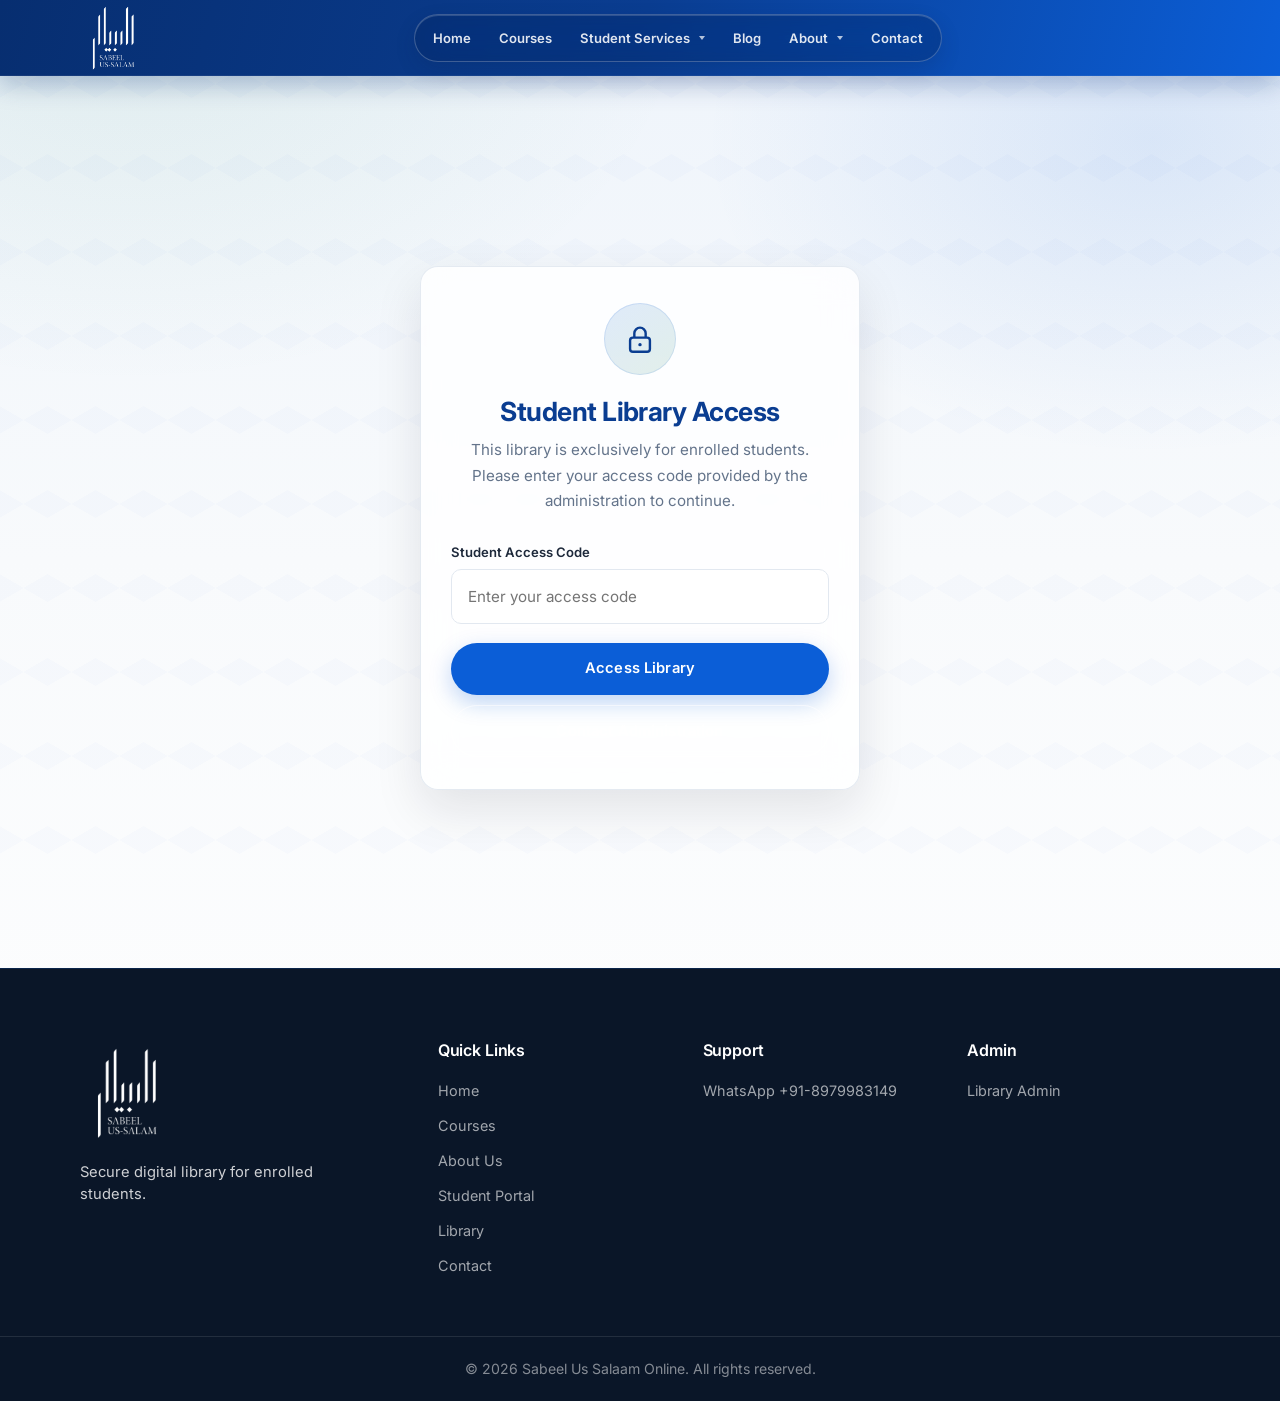
==== commit 18b9ca33: "Share centered navbar across site pages Co-authored-by: Cursor <cursoragent@cursor.com>" ====
--- a/library/index.html
+++ b/library/index.html
@@ -10,7 +10,7 @@
   <link rel="preconnect" href="https://fonts.googleapis.com">
   <link rel="preconnect" href="https://fonts.gstatic.com" crossorigin>
   <link href="https://fonts.googleapis.com/css2?family=Inter:wght@400;500;600&family=Poppins:wght@500;600;700;800&display=swap" rel="stylesheet">
-  <link rel="stylesheet" href="../style.css?v=20260725mobileNav4">
+  <link rel="stylesheet" href="../style.css?v=20260726sharedNav1">
   <link rel="stylesheet" href="css/library.css?v=20260724lib4">
 </head>
 <body class="library-page">
@@ -28,23 +28,24 @@
     <ul class="nav-list">
       <li><a href="/#home" class="nav-link">Home</a></li>
       <li><a href="/#courses" class="nav-link">Courses</a></li>
-      <li><a href="/#teachers" class="nav-link">Our Team</a></li>
       <li class="has-sub">
-        <a href="/#about" class="nav-link nav-parent" aria-haspopup="true" aria-expanded="false">About Us</a>
-        <ul class="nav-sub" aria-label="About submenu">
-          <li><a href="/#why-us" class="nav-link">Why Choose Us</a></li>
+        <a href="/#student-services" class="nav-link nav-parent" aria-haspopup="true" aria-expanded="false">Student Services</a>
+        <ul class="nav-sub" aria-label="Student Services submenu">
+          <li><a href="/student-portal/" class="nav-link">Student Portal</a></li>
+          <li><a href="/student-portal/public/" class="nav-link">Results</a></li>
+          <li><a href="/library/" class="nav-link is-active-lib" aria-current="page">Digital Library</a></li>
         </ul>
       </li>
-      <li><a href="/#testimonials" class="nav-link">Testimonials</a></li>
-      <li><a href="../blog/" class="nav-link">Blog</a></li>
+      <li><a href="/blog/" class="nav-link">Blog</a></li>
       <li class="has-sub">
-        <a href="../student-portal/" class="nav-link nav-parent" aria-haspopup="true" aria-expanded="false">Student Portal</a>
-        <ul class="nav-sub" aria-label="Student Portal submenu">
-          <li><a href="../student-portal/" class="nav-link">Results</a></li>
-          <li><a href="/library/" class="nav-link is-active-lib" aria-current="page">Library</a></li>
+        <a href="/#about" class="nav-link nav-parent" aria-haspopup="true" aria-expanded="false">About</a>
+        <ul class="nav-sub" aria-label="About submenu">
+          <li><a href="/#about" class="nav-link">About Us</a></li>
+          <li><a href="/#teachers" class="nav-link">Our Team</a></li>
+          <li><a href="/#testimonials" class="nav-link">Testimonials</a></li>
         </ul>
       </li>
-      <li><a href="/#contact" class="nav-link">Contact Us</a></li>
+      <li><a href="/#contact" class="nav-link">Contact</a></li>
     </ul>
   </nav>
   <div class="nav-backdrop" id="navBackdrop" hidden></div>
@@ -177,7 +178,7 @@
     </div>
   </footer>
 
-  <script src="../script.js?v=20260724menu10"></script>
+  <script src="../script.js?v=20260726sharedNav1"></script>
   <script src="js/config.js?v=20260720c"></script>
   <script src="js/data.js?v=20260724struct2"></script>
   <script src="js/auth.js?v=20260720c"></script>
--- a/style.css
+++ b/style.css
@@ -3,7 +3,7 @@
    Editorial / boutique academy visual system
    ============================================ */
 
-@import url('https://fonts.googleapis.com/css2?family=Fraunces:opsz,wght@9..144,500;600;700&family=Source+Sans+3:wght@400;500;600;700&display=swap');
+@import url('https://fonts.googleapis.com/css2?family=Inter:wght@400;500;600;700&display=swap');
 
 :root {
   --primary: #0B5ED7;
@@ -28,8 +28,8 @@
   --radius-sm: 10px;
   --header-h: 76px;
   --header-bg: #0A3D91;
-  --font-heading: 'Fraunces', Georgia, 'Times New Roman', serif;
-  --font-body: 'Source Sans 3', 'Segoe UI', system-ui, sans-serif;
+  --font-heading: 'Inter', 'Segoe UI', system-ui, sans-serif;
+  --font-body: 'Inter', 'Segoe UI', system-ui, sans-serif;
   --ease: cubic-bezier(0.22, 1, 0.36, 1);
   --max: 1120px;
   --focus-ring: 0 0 0 3px rgba(11, 94, 215, 0.22);
@@ -347,22 +347,22 @@
   border-radius: 0;
 }
 
-/* Desktop: sit in the header bar (nav lives outside <header> in HTML) */
+/* Desktop: centered in the header bar (clear of logo on the left) */
 .main-nav {
   position: fixed;
   top: 0;
+  left: 0;
   right: 0;
-  left: auto;
   z-index: 1110;
   display: flex;
   align-items: center;
-  justify-content: flex-end;
+  justify-content: center;
   height: var(--header-h);
-  width: auto;
-  max-width: calc(100vw - 110px);
+  width: 100%;
+  max-width: none;
   margin: 0;
-  margin-right: max(2.75rem, calc((100vw - min(100vw - 2.5rem, var(--max))) / 2));
-  padding: 0;
+  padding: 0 max(1rem, calc((100vw - min(100vw - 2.5rem, var(--max))) / 2));
+  padding-left: max(6.5rem, calc((100vw - min(100vw - 2.5rem, var(--max))) / 2 + 4.75rem));
   background: transparent;
   border: 0;
   box-shadow: none;
@@ -377,27 +377,27 @@
   position: relative;
   transform: none;
   margin: 0;
-  margin-left: auto;
-  margin-right: 0.5rem;
   z-index: 5;
   pointer-events: auto;
 }
 
-/* Frosted glass menu bar — single row; dropdowns float outside */
+/* Refined desktop navigation — calm glass surface with clear hierarchy */
 .nav-list {
   display: flex;
   align-items: center;
   flex-wrap: nowrap;
-  gap: 0.35rem;
-  padding: 0.45rem 0.65rem;
+  gap: 0.15rem;
+  padding: 0.34rem;
   margin: 0;
   list-style: none;
-  background: rgba(255, 255, 255, 0.14);
-  border: 1px solid rgba(255, 255, 255, 0.26);
+  background: rgba(7, 36, 87, 0.34);
+  border: 1px solid rgba(255, 255, 255, 0.22);
   border-radius: 999px;
-  box-shadow: inset 0 1px 0 rgba(255, 255, 255, 0.12);
-  backdrop-filter: blur(14px) saturate(1.2);
-  -webkit-backdrop-filter: blur(14px) saturate(1.2);
+  box-shadow:
+    inset 0 1px 0 rgba(255, 255, 255, 0.16),
+    0 8px 20px rgba(5, 29, 72, 0.16);
+  backdrop-filter: blur(16px) saturate(1.1);
+  -webkit-backdrop-filter: blur(16px) saturate(1.1);
   overflow: visible;
   height: auto;
   max-height: none;
@@ -418,8 +418,8 @@
 .nav-list > li > .nav-sub {
   position: absolute !important;
   left: 50%;
-  top: calc(100% + 10px);
-  transform: translateX(-50%);
+  top: calc(100% + 12px);
+  transform: translateX(-50%) translateY(6px);
   margin: 0;
 }
 
@@ -427,17 +427,17 @@
 .nav-parent {
   display: inline-flex;
   align-items: center;
-  gap: 0.25rem;
+  gap: 0.3rem;
   font-family: inherit;
-  font-size: 0.86rem;
+  font-size: 0.82rem;
   font-weight: 600;
-  color: rgba(255, 255, 255, 0.94);
-  padding: 0.48rem 0.78rem;
+  color: rgba(255, 255, 255, 0.88);
+  padding: 0.56rem 0.8rem;
   border-radius: 999px;
   border: 0;
   background: transparent;
   cursor: pointer;
-  transition: color 0.2s, background 0.2s;
+  transition: color 0.22s var(--ease), background 0.22s var(--ease), box-shadow 0.22s var(--ease);
   white-space: nowrap;
   text-decoration: none;
   line-height: 1.25;
@@ -449,81 +449,108 @@
   content: '';
   width: 0;
   height: 0;
-  margin-left: 0.2rem;
+  margin-left: 0.25rem;
   border-left: 3.5px solid transparent;
   border-right: 3.5px solid transparent;
   border-top: 4.5px solid currentColor;
   opacity: 0.8;
+  transition: transform 0.22s var(--ease);
+}
+
+.has-sub.is-open > .nav-parent::after,
+.has-sub:hover > .nav-parent::after {
+  transform: rotate(180deg);
 }
 
 .nav-link:hover,
 .nav-parent:hover,
 .has-sub.is-open > .nav-parent {
   color: #fff;
-  background: rgba(255, 255, 255, 0.16);
+  background: rgba(255, 255, 255, 0.12);
 }
 
 .nav-link.active {
   color: #fff;
-  background: rgba(255, 255, 255, 0.26);
-}
-
-/* Dropdown floats below the glass bar */
+  background: rgba(255, 255, 255, 0.22);
+  box-shadow: inset 0 1px 0 rgba(255, 255, 255, 0.2);
+}
+
+.nav-link:focus-visible,
+.nav-parent:focus-visible {
+  outline: 2px solid #fff;
+  outline-offset: 2px;
+}
+
+/* Premium dropdown panel */
 .nav-sub {
-  display: none !important;
+  display: block !important;
   position: absolute !important;
-  top: calc(100% + 10px);
+  top: calc(100% + 12px);
   left: 50%;
   right: auto;
   bottom: auto;
-  transform: translateX(-50%);
-  min-width: 148px;
+  transform: translateX(-50%) translateY(8px);
+  min-width: 220px;
   width: max-content;
+  max-width: min(280px, calc(100vw - 2rem));
   margin: 0;
-  padding: 0.35rem;
+  padding: 0.45rem;
   list-style: none;
-  background: rgba(10, 61, 145, 0.96);
-  border: 1px solid rgba(255, 255, 255, 0.18);
-  border-radius: 12px;
-  box-shadow: 0 14px 32px rgba(7, 46, 112, 0.35);
-  backdrop-filter: blur(16px) saturate(1.2);
-  -webkit-backdrop-filter: blur(16px) saturate(1.2);
+  background: rgba(8, 48, 112, 0.97);
+  border: 1px solid rgba(255, 255, 255, 0.16);
+  border-radius: 14px;
+  box-shadow:
+    0 18px 40px rgba(7, 46, 112, 0.32),
+    0 2px 0 rgba(255, 255, 255, 0.08) inset;
+  backdrop-filter: blur(18px) saturate(1.2);
+  -webkit-backdrop-filter: blur(18px) saturate(1.2);
   z-index: 5000;
-  pointer-events: auto;
+  pointer-events: none;
+  opacity: 0;
+  visibility: hidden;
+  transition:
+    opacity 0.2s var(--ease),
+    transform 0.22s var(--ease),
+    visibility 0.22s;
 }
 
 .nav-sub::before {
   content: '';
   position: absolute;
-  top: -10px;
+  top: -12px;
   left: 0;
   right: 0;
-  height: 10px;
+  height: 12px;
   background: transparent;
 }
 
 .has-sub:hover > .nav-sub,
 .has-sub.is-open > .nav-sub {
-  display: block !important;
+  opacity: 1;
+  visibility: visible;
+  pointer-events: auto;
+  transform: translateX(-50%) translateY(0);
 }
 
 .nav-sub .nav-link {
   display: block;
   width: 100%;
-  padding: 0.45rem 0.75rem;
-  border-radius: 7px;
+  padding: 0.72rem 0.95rem;
+  border-radius: 10px;
   white-space: nowrap;
   color: #ffffff !important;
   font-weight: 600;
-  font-size: 0.82rem;
+  font-size: 0.88rem;
   background: transparent;
   text-align: left;
+  transition: background 0.18s var(--ease), transform 0.18s var(--ease);
 }
 
 .nav-sub .nav-link:hover,
 .nav-sub .nav-link:focus {
-  background: rgba(255, 255, 255, 0.18);
+  background: rgba(255, 255, 255, 0.16);
   color: #ffffff !important;
+  transform: translateX(2px);
 }
 
 .nav-actions { display: none !important; }
@@ -582,14 +609,6 @@
   background: #0a1628;
 }
 
-.hero-slider {
-  position: absolute;
-  inset: 0;
-  width: 100%;
-  height: 100%;
-  overflow: hidden;
-}
-
 .hero-img {
   position: absolute;
   inset: 0;
@@ -598,23 +617,8 @@
   max-width: none;
   object-fit: cover;
   object-position: center center;
-  opacity: 0;
-  transform: none;
-  transition: opacity 1s ease;
-  will-change: opacity;
   image-rendering: auto;
 }
-
-.hero-img.is-active {
-  opacity: 1;
-  z-index: 1;
-}
-
-/* Keep important subjects in frame per slide */
-.hero-slider .hero-img:nth-child(1) { object-position: center 42%; }
-.hero-slider .hero-img:nth-child(2) { object-position: center 50%; }
-.hero-slider .hero-img:nth-child(3) { object-position: center center; }
-.hero-slider .hero-img:nth-child(4) { object-position: center 48%; }
 
 .hero-overlay {
   display: block;
@@ -622,52 +626,8 @@
   inset: 0;
   z-index: 2;
   pointer-events: none;
-  background:
-    linear-gradient(
-      105deg,
-      rgba(0, 0, 0, 0.48) 0%,
-      rgba(0, 0, 0, 0.28) 48%,
-      rgba(0, 0, 0, 0.22) 100%
-    ),
-    linear-gradient(
-      180deg,
-      rgba(7, 46, 112, 0.28) 0%,
-      transparent 32%,
-      transparent 70%,
-      rgba(0, 0, 0, 0.28) 100%
-    );
-}
-
-.hero-dots {
-  position: absolute;
-  z-index: 3;
-  left: 50%;
-  bottom: 1.35rem;
-  transform: translateX(-50%);
-  display: flex;
-  gap: 0.45rem;
-  align-items: center;
-}
-
-.hero-dot {
-  width: 8px;
-  height: 8px;
-  border-radius: 999px;
-  border: 0;
-  padding: 0;
-  cursor: pointer;
-  background: rgba(255, 255, 255, 0.4);
-  transition: background 0.2s var(--ease), transform 0.2s var(--ease), width 0.2s var(--ease);
-}
-
-.hero-dot.is-active {
-  background: #fff;
-  width: 22px;
-}
-
-.hero-dot:focus-visible {
-  outline: 2px solid #fff;
-  outline-offset: 2px;
+  /* Medium black veil keeps text legible without hiding the image. */
+  background: rgba(0, 0, 0, 0.52);
 }
 
 .hero-content {
@@ -686,7 +646,7 @@
   color: #fff;
   margin-bottom: 1.15rem;
   max-width: 22ch;
-  font-size: clamp(1.85rem, 3.8vw, 2.95rem);
+  font-size: clamp(2.15rem, 4.4vw, 3.75rem);
   font-weight: 600;
   line-height: 1.2;
   letter-spacing: -0.02em;
@@ -694,7 +654,7 @@
 }
 
 .hero-sub {
-  font-size: clamp(1.05rem, 2.1vw, 1.18rem);
+  font-size: clamp(1.15rem, 2.3vw, 1.4rem);
   color: rgba(255, 255, 255, 0.95);
   max-width: 48ch;
   margin-bottom: 2rem;
@@ -1180,6 +1140,111 @@
   gap: 1.5rem;
 }
 
+/* Soft section transitions */
+.teachers-about-separator,
+.section-soft-separator {
+  position: relative;
+  height: 72px;
+  overflow: hidden;
+  background:
+    radial-gradient(ellipse 50% 100% at 50% 100%, rgba(132, 196, 240, 0.28), transparent 72%),
+    linear-gradient(180deg, #ffffff 0%, #edf7ff 56%, #dceffd 100%);
+}
+.teachers-about-separator::before,
+.section-soft-separator::before {
+  content: '';
+  position: absolute;
+  top: 50%;
+  left: 0;
+  width: 100%;
+  height: 1px;
+  background: linear-gradient(90deg, transparent 0%, rgba(61, 139, 253, 0.22) 20%, rgba(61, 139, 253, 0.5) 50%, rgba(61, 139, 253, 0.22) 80%, transparent 100%);
+}
+.teachers-about-separator span,
+.section-soft-separator span {
+  position: absolute;
+  top: 50%;
+  left: 50%;
+  z-index: 1;
+  width: 14px;
+  height: 14px;
+  border: 3px solid #f8fcff;
+  border-radius: 3px;
+  background: #65aef0;
+  box-shadow: 0 0 0 1px rgba(61, 139, 253, 0.38), 0 4px 12px rgba(61, 139, 253, 0.2);
+  transform: translate(-50%, -50%) rotate(45deg);
+}
+
+/* Student Services */
+.student-services {
+  background: linear-gradient(180deg, #f7fbff 0%, #fff 100%);
+}
+.services-grid {
+  display: grid;
+  grid-template-columns: repeat(3, minmax(0, 1fr));
+  gap: 1.35rem;
+}
+.service-card {
+  background: #fff;
+  border: 1px solid rgba(11, 94, 215, 0.12);
+  border-radius: var(--radius);
+  padding: 1.6rem 1.4rem;
+  box-shadow: var(--shadow-sm);
+  display: flex;
+  flex-direction: column;
+  gap: 0.75rem;
+  transition: transform 0.25s var(--ease), box-shadow 0.25s var(--ease);
+}
+.service-card:hover {
+  transform: translateY(-4px);
+  box-shadow: var(--shadow-md);
+}
+.service-icon {
+  width: 48px;
+  height: 48px;
+  border-radius: 12px;
+  display: grid;
+  place-items: center;
+  color: var(--primary);
+  background: rgba(11, 94, 215, 0.08);
+}
+.service-icon svg { width: 24px; height: 24px; }
+.service-card h3 {
+  margin: 0;
+  color: var(--primary-dark);
+  font-size: 1.15rem;
+}
+.service-card p {
+  margin: 0;
+  color: var(--text-muted);
+  flex: 1;
+  line-height: 1.6;
+}
+.service-card .btn { align-self: flex-start; margin-top: 0.35rem; }
+
+/* Latest Blog teaser */
+.latest-blog {
+  background: linear-gradient(180deg, #fff 0%, #f3f8ff 100%);
+}
+.latest-blog-cta {
+  max-width: 640px;
+  margin: 0 auto;
+  text-align: center;
+  padding: 1.75rem 1.5rem;
+  border-radius: var(--radius);
+  border: 1px solid rgba(11, 94, 215, 0.12);
+  background: rgba(255, 255, 255, 0.9);
+  box-shadow: var(--shadow-sm);
+}
+.latest-blog-cta p {
+  margin: 0 0 1rem;
+  color: var(--text-muted);
+}
+
+@media (max-width: 900px) {
+  .services-grid { grid-template-columns: 1fr; }
+}
+
 .teacher-card {
   position: relative;
   background: var(--white);
@@ -1211,14 +1276,14 @@
 
 .teacher-photo {
   position: relative;
-  aspect-ratio: 1 / 1;
-  width: min(72%, 200px);
-  margin: 1.5rem auto 0;
+  aspect-ratio: 4 / 3;
+  width: 100%;
+  margin: 0;
   overflow: hidden;
   flex-shrink: 0;
-  border-radius: 50%;
-  border: 3px solid var(--bg-soft);
-  box-shadow: var(--shadow-sm);
+  border-radius: 0;
+  border: 0;
+  box-shadow: none;
   background: linear-gradient(160deg, #dbe7f8, #eef4fb);
 }
 
@@ -1248,16 +1313,25 @@
   display: flex;
   flex-direction: column;
   flex: 1;
+  min-width: 0;
 }
 
 .teacher-info h3 {
-  margin: 0 0 0.85rem;
-  padding-bottom: 0.7rem;
+  display: flex;
+  align-items: center;
+  justify-content: center;
+  min-height: 2.7em;
+  margin: 0 0 0.95rem;
+  padding: 0.05rem 0.15rem 0.8rem;
   border-bottom: 1px solid var(--border);
-  font-size: 1.18rem;
-  line-height: 1.3;
+  font-size: 1.2rem;
+  line-height: 1.35;
+  letter-spacing: 0;
   color: var(--text);
   text-align: center;
+  text-wrap: balance;
+  overflow-wrap: normal;
+  hyphens: none;
 }
 
 .teacher-qual {
@@ -1469,17 +1543,6 @@
   position: relative;
 }
 
-.marquee-item::before {
-  content: '“';
-  font-family: var(--font-heading);
-  font-size: 3.5rem;
-  line-height: 1;
-  color: var(--accent);
-  opacity: 0.45;
-  display: block;
-  margin-bottom: 0.35rem;
-}
-
 .marquee-item cite {
   font-style: normal;
   font-family: var(--font-body);
@@ -1576,8 +1639,8 @@
 }
 
 .about-intro p strong {
-  color: var(--primary-dark);
-  font-weight: 700;
+  color: inherit;
+  font-weight: 600;
 }
 
 .about-intro h3 {
@@ -2201,10 +2264,6 @@
   .course-body p {
     font-size: 0.84rem;
     line-height: 1.45;
-    display: -webkit-box;
-    -webkit-line-clamp: 3;
-    -webkit-box-orient: vertical;
-    overflow: hidden;
   }
 
   .course-details {
@@ -2230,7 +2289,8 @@
   }
 
   .teacher-info h3 {
-    font-size: 1.08rem;
+    font-size: 1.15rem;
+    line-height: 1.35;
   }
 
   .timeline { grid-template-columns: repeat(2, 1fr); gap: 1.5rem; }
@@ -2445,18 +2505,25 @@
 
   .has-sub > .nav-sub {
     position: static !important;
-    display: none !important;
+    display: block !important;
+    opacity: 1 !important;
+    visibility: visible !important;
+    pointer-events: none;
     transform: none !important;
     left: auto !important;
     top: auto !important;
     min-width: 0;
-    width: 100%;
-    margin: 0.15rem 0 0.35rem;
-    padding: 0.3rem;
+    width: calc(100% - 0.8rem);
+    max-height: 0;
+    margin: 0.25rem 0 0.35rem 0.8rem;
+    padding: 0 0.4rem;
     box-shadow: none;
     border: 0;
-    background: rgba(255, 255, 255, 0.1);
-    border-radius: 10px;
+    border-left: 2px solid rgba(255, 255, 255, 0.45);
+    background: rgba(0, 0, 0, 0.14);
+    border-radius: 12px;
+    overflow: hidden;
+    transition: max-height 0.32s var(--ease), padding 0.28s var(--ease);
   }
 
   .has-sub > .nav-sub::before {
@@ -2464,18 +2531,27 @@
   }
 
   .has-sub:hover > .nav-sub {
-    display: none !important;
+    max-height: 0;
+    pointer-events: none;
+    padding: 0 0.4rem;
   }
 
   .has-sub.is-open > .nav-sub,
   .has-sub.is-open:hover > .nav-sub {
-    display: block !important;
+    max-height: 280px;
+    pointer-events: auto;
+    padding: 0.4rem;
+  }
+
+  .has-sub.is-open > .nav-parent {
+    background: rgba(255, 255, 255, 0.16);
   }
 
   .nav-sub .nav-link {
-    font-size: 0.92rem;
-    padding: 0.7rem 0.85rem;
+    font-size: 0.95rem;
+    padding: 0.78rem 0.85rem;
     color: #fff;
+    min-height: 44px;
   }
 
   .nav-sub .nav-link:hover,
@@ -2692,6 +2768,13 @@
 
   .course-body p {
     font-size: 0.82rem;
+    display: block;
+    max-height: none;
+    overflow: visible;
+    white-space: normal;
+    text-overflow: clip;
+    -webkit-line-clamp: unset;
+    -webkit-box-orient: initial;
   }
 
   .course-details li {
@@ -2710,11 +2793,11 @@
   }
 
   .teacher-photo {
-    aspect-ratio: 1 / 1;
-    width: min(58%, 168px);
+    aspect-ratio: 4 / 3;
+    width: 100%;
     max-height: none;
-    margin: 1.35rem auto 0;
-    border-radius: 50%;
+    margin: 0;
+    border-radius: 0;
   }
 
   .teacher-info {
@@ -2722,9 +2805,10 @@
   }
 
   .teacher-info h3 {
-    font-size: 1.12rem;
-    margin-bottom: 0.8rem;
-    padding-bottom: 0.65rem;
+    font-size: 1.15rem;
+    min-height: 2.7em;
+    margin-bottom: 0.9rem;
+    padding-bottom: 0.75rem;
   }
 
   .teacher-info ul {
@@ -2873,13 +2957,13 @@
     max-width: 18ch;
     margin-left: auto;
     margin-right: auto;
-    font-size: clamp(1.35rem, 6vw, 1.85rem);
+    font-size: clamp(1.65rem, 7vw, 2.2rem);
   }
   .hero-sub {
     max-width: 34ch;
     margin-left: auto;
     margin-right: auto;
-    font-size: 0.95rem;
+    font-size: 1.05rem;
     margin-bottom: 1.5rem;
     text-align: center;
   }
@@ -2935,6 +3019,32 @@
 
   .timeline-4 {
     grid-template-columns: 1fr;
+    gap: 0.7rem;
+  }
+
+  /* Compact step cards keep the process easy to scan on phones */
+  .timeline-4 .timeline-item {
+    display: grid;
+    grid-template-columns: 40px minmax(0, 1fr);
+    column-gap: 0.8rem;
+    row-gap: 0.25rem;
+    align-items: start;
+    padding: 0.9rem;
+  }
+
+  .timeline-4 .timeline-num {
+    grid-row: span 2;
+    margin: 0;
+  }
+
+  .timeline-4 .timeline-item h3 {
+    grid-column: 2;
+    align-self: end;
+  }
+
+  .timeline-4 .timeline-item p {
+    grid-column: 2;
+    margin-top: 0;
   }
 }
 
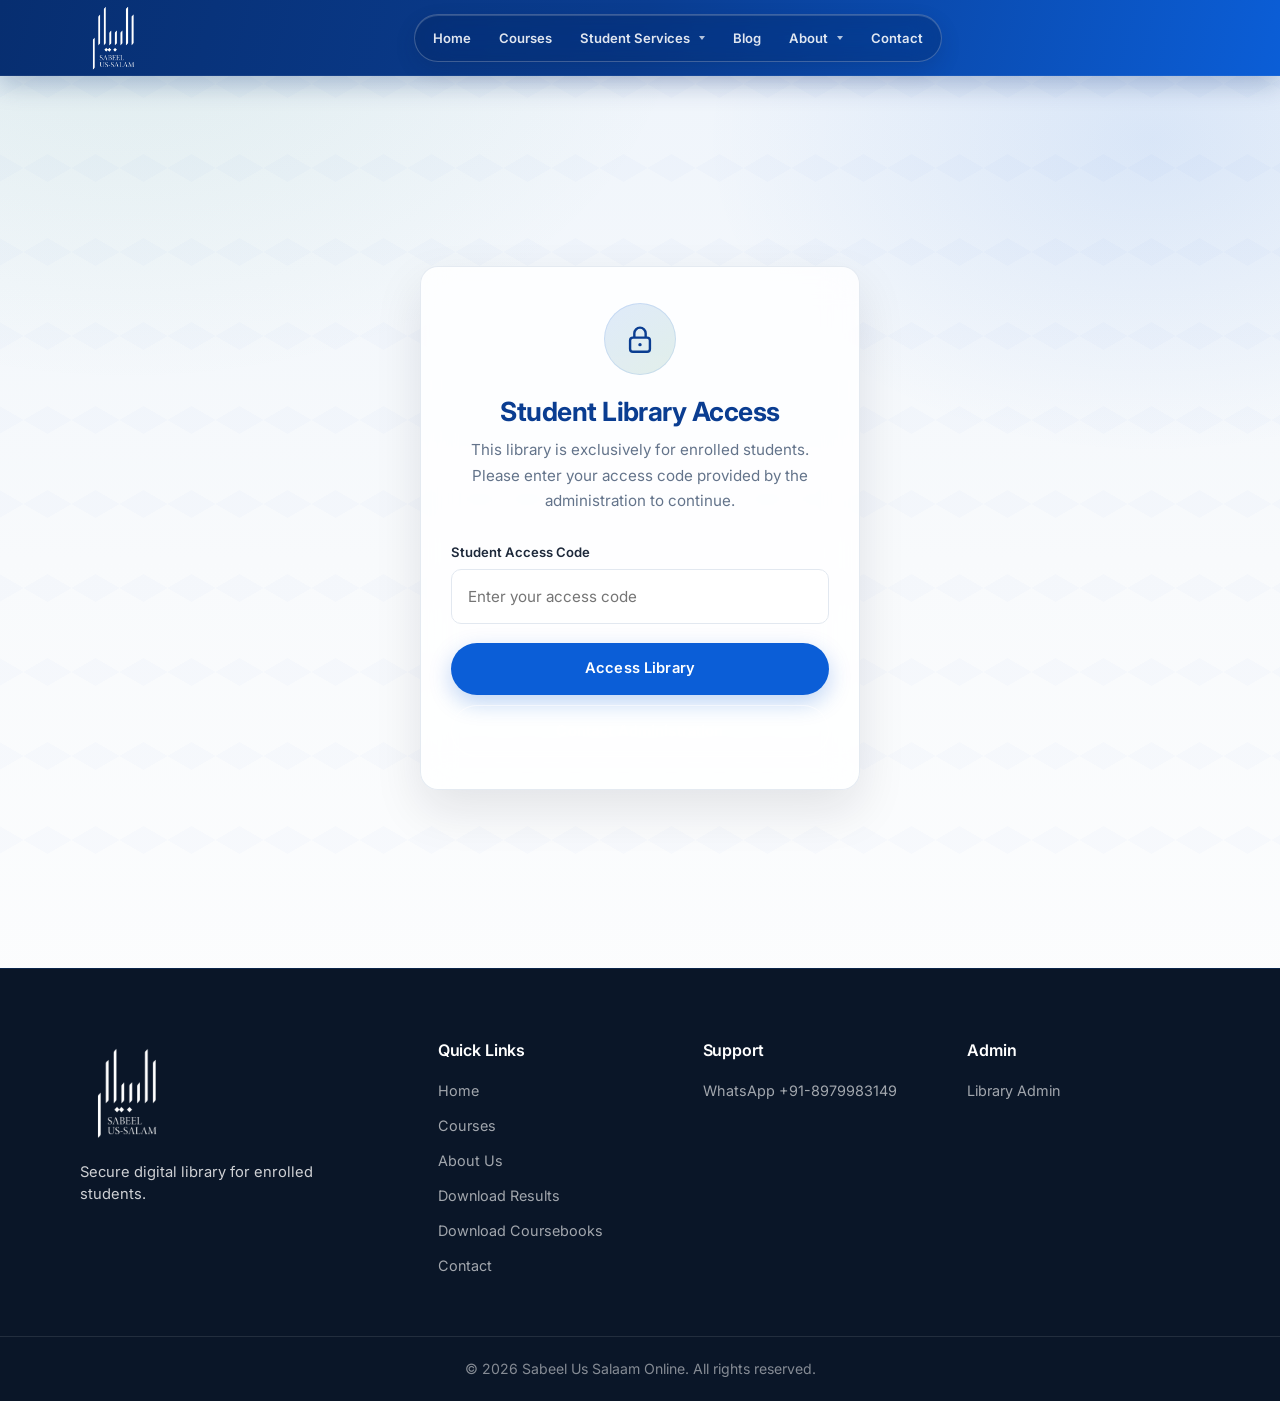
==== commit c80b860f: "Add admissions admin and polish course enrollment UX. Admins can review Enroll Now applications; ope" ====
--- a/library/index.html
+++ b/library/index.html
@@ -31,9 +31,8 @@
       <li class="has-sub">
         <a href="/#student-services" class="nav-link nav-parent" aria-haspopup="true" aria-expanded="false">Student Services</a>
         <ul class="nav-sub" aria-label="Student Services submenu">
-          <li><a href="/student-portal/" class="nav-link">Student Portal</a></li>
-          <li><a href="/student-portal/public/" class="nav-link">Results</a></li>
-          <li><a href="/library/" class="nav-link is-active-lib" aria-current="page">Digital Library</a></li>
+          <li><a href="/student-portal/public/" class="nav-link">Download Results</a></li>
+          <li><a href="/library/" class="nav-link is-active-lib" aria-current="page">Download Coursebooks</a></li>
         </ul>
       </li>
       <li><a href="/blog/" class="nav-link">Blog</a></li>
@@ -153,8 +152,8 @@
           <li><a href="/#home">Home</a></li>
           <li><a href="/#courses">Courses</a></li>
           <li><a href="/#about">About Us</a></li>
-          <li><a href="../student-portal/">Student Portal</a></li>
-          <li><a href="/library/">Library</a></li>
+          <li><a href="../student-portal/public/">Download Results</a></li>
+          <li><a href="/library/">Download Coursebooks</a></li>
           <li><a href="/#contact">Contact</a></li>
         </ul>
       </div>
--- a/style.css
+++ b/style.css
@@ -44,6 +44,13 @@
   overflow-x: hidden;
   width: 100%;
   max-width: 100%;
+}
+
+/* Keep in-page section jumps clear of the fixed header */
+.section[id],
+.hero[id],
+.stats[id] {
+  scroll-margin-top: calc(var(--header-h) + 12px);
 }
 
 body {
@@ -1144,11 +1151,9 @@
 .teachers-about-separator,
 .section-soft-separator {
   position: relative;
-  height: 72px;
-  overflow: hidden;
-  background:
-    radial-gradient(ellipse 50% 100% at 50% 100%, rgba(132, 196, 240, 0.28), transparent 72%),
-    linear-gradient(180deg, #ffffff 0%, #edf7ff 56%, #dceffd 100%);
+  height: 40px;
+  overflow: visible;
+  background: transparent;
 }
 .teachers-about-separator::before,
 .section-soft-separator::before {
@@ -1166,12 +1171,12 @@
   top: 50%;
   left: 50%;
   z-index: 1;
-  width: 14px;
-  height: 14px;
-  border: 3px solid #f8fcff;
-  border-radius: 3px;
+  width: 12px;
+  height: 12px;
+  border: 2px solid #fff;
+  border-radius: 2px;
   background: #65aef0;
-  box-shadow: 0 0 0 1px rgba(61, 139, 253, 0.38), 0 4px 12px rgba(61, 139, 253, 0.2);
+  box-shadow: none;
   transform: translate(-50%, -50%) rotate(45deg);
 }
 
@@ -1958,6 +1963,96 @@
 .form-popup-dialog .btn {
   min-width: 7.5rem;
 }
+
+/* Admission modal (Enroll Now) */
+body.admission-open { overflow: hidden; }
+.admission-modal[hidden] { display: none !important; }
+.admission-modal {
+  position: fixed;
+  inset: 0;
+  z-index: 3100;
+  display: grid;
+  place-items: center;
+  padding: 1.25rem;
+}
+.admission-backdrop {
+  position: absolute;
+  inset: 0;
+  background: rgba(12, 28, 26, 0.55);
+  backdrop-filter: blur(2px);
+}
+.admission-dialog {
+  position: relative;
+  z-index: 1;
+  width: min(100%, 520px);
+  max-height: min(92vh, 760px);
+  overflow: auto;
+  background: #fff;
+  border-radius: 18px;
+  padding: 1.5rem 1.35rem 1.35rem;
+  box-shadow: 0 24px 60px rgba(15, 23, 42, 0.22);
+  animation: popupIn 0.28s var(--ease) both;
+}
+.admission-head { margin-bottom: 1rem; padding-right: 1.5rem; }
+.admission-kicker {
+  margin: 0;
+  font-size: 0.72rem;
+  font-weight: 700;
+  letter-spacing: 0.08em;
+  text-transform: uppercase;
+  color: var(--primary);
+}
+.admission-head h3 {
+  margin: 0.25rem 0 0.2rem;
+  font-size: 1.35rem;
+  color: var(--primary-dark);
+}
+.admission-course {
+  margin: 0;
+  color: var(--text-muted);
+  font-weight: 600;
+  font-size: 0.95rem;
+}
+.admission-form { display: grid; gap: 0.85rem; }
+.admission-form .form-group { margin: 0; }
+.admission-form label {
+  display: block;
+  font-weight: 600;
+  font-size: 0.9rem;
+  margin-bottom: 0.35rem;
+}
+.admission-form input,
+.admission-form select,
+.admission-form textarea {
+  width: 100%;
+  padding: 0.7rem 0.85rem;
+  border: 1px solid var(--border);
+  border-radius: 10px;
+  font: inherit;
+  background: #fff;
+}
+.admission-form input:focus,
+.admission-form select:focus,
+.admission-form textarea:focus {
+  outline: none;
+  border-color: rgba(11, 94, 215, 0.55);
+  box-shadow: var(--focus-ring);
+}
+.admission-form input.is-invalid,
+.admission-form select.is-invalid,
+.admission-form textarea.is-invalid {
+  border-color: #dc3545;
+}
+.admission-hint { margin: 0.35rem 0 0; font-size: 0.8rem; }
+.admission-actions {
+  display: flex;
+  flex-wrap: wrap;
+  gap: 0.65rem;
+  margin-top: 0.25rem;
+}
+.admission-form .form-status { margin: 0; font-weight: 600; }
+.admission-form .form-status.success { color: var(--secondary); }
+.admission-form .form-status.error { color: #dc3545; }
 
 .contact-info {
   display: flex;
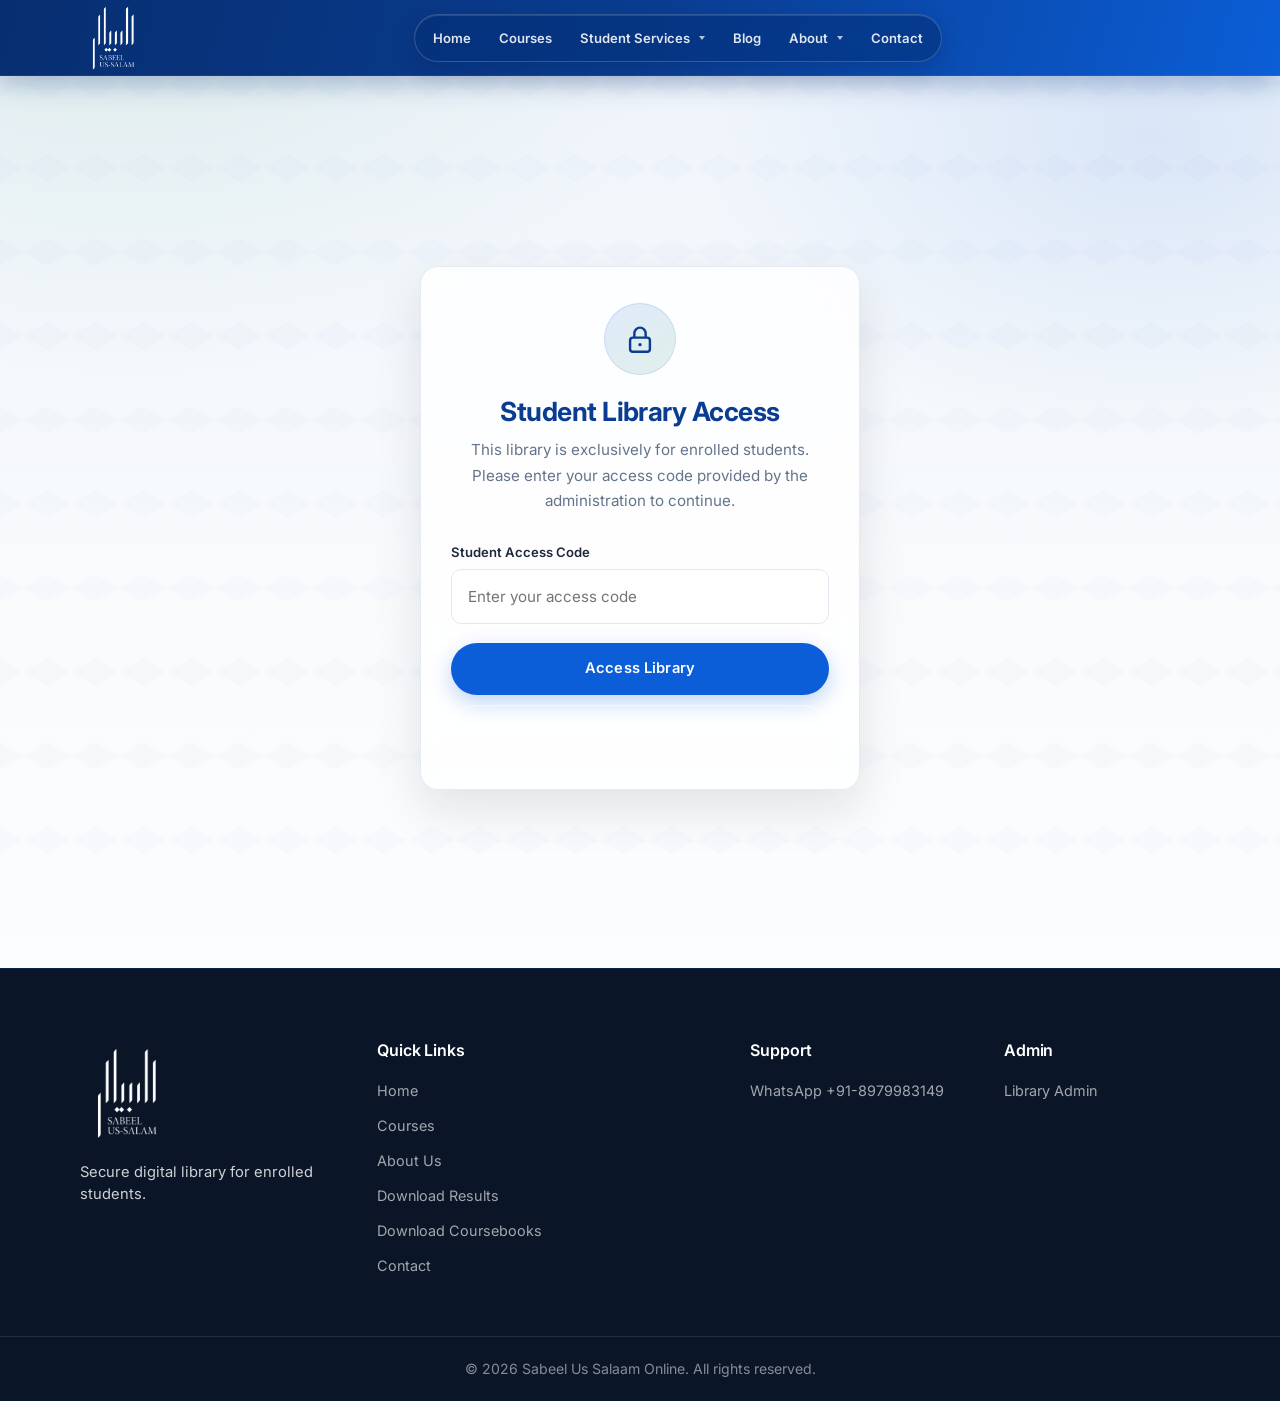
==== commit c177bc07: "Remove Student Services section from the homepage. Keep the nav dropdown for results and coursebooks" ====
--- a/library/index.html
+++ b/library/index.html
@@ -29,7 +29,7 @@
       <li><a href="/#home" class="nav-link">Home</a></li>
       <li><a href="/#courses" class="nav-link">Courses</a></li>
       <li class="has-sub">
-        <a href="/#student-services" class="nav-link nav-parent" aria-haspopup="true" aria-expanded="false">Student Services</a>
+        <a href="/student-portal/public/" class="nav-link nav-parent" aria-haspopup="true" aria-expanded="false">Student Services</a>
         <ul class="nav-sub" aria-label="Student Services submenu">
           <li><a href="/student-portal/public/" class="nav-link">Download Results</a></li>
           <li><a href="/library/" class="nav-link is-active-lib" aria-current="page">Download Coursebooks</a></li>
--- a/style.css
+++ b/style.css
@@ -408,6 +408,18 @@
   overflow: visible;
   height: auto;
   max-height: none;
+  transition: background 0.3s ease, border-color 0.3s ease, box-shadow 0.3s ease;
+}
+
+/* After scroll / non-home pages: navbar pill matches solid header bar */
+body.nav-scrolled .nav-list,
+body:not(:has(.hero)) .nav-list,
+.main-nav.is-scrolled .nav-list {
+  background: rgba(7, 46, 112, 0.55);
+  border-color: rgba(255, 255, 255, 0.18);
+  box-shadow:
+    inset 0 1px 0 rgba(255, 255, 255, 0.12),
+    0 8px 22px rgba(5, 29, 72, 0.22);
 }
 
 .nav-list > li {
@@ -488,7 +500,7 @@
   outline-offset: 2px;
 }
 
-/* Premium dropdown panel */
+/* Dropdown: glass (before scroll) — same family as navbar pill */
 .nav-sub {
   display: block !important;
   position: absolute !important;
@@ -503,14 +515,14 @@
   margin: 0;
   padding: 0.45rem;
   list-style: none;
-  background: rgba(8, 48, 112, 0.97);
-  border: 1px solid rgba(255, 255, 255, 0.16);
+  background: rgba(7, 36, 87, 0.55);
+  border: 1px solid rgba(255, 255, 255, 0.22);
   border-radius: 14px;
   box-shadow:
-    0 18px 40px rgba(7, 46, 112, 0.32),
-    0 2px 0 rgba(255, 255, 255, 0.08) inset;
-  backdrop-filter: blur(18px) saturate(1.2);
-  -webkit-backdrop-filter: blur(18px) saturate(1.2);
+    inset 0 1px 0 rgba(255, 255, 255, 0.16),
+    0 18px 40px rgba(5, 29, 72, 0.28);
+  backdrop-filter: blur(16px) saturate(1.1);
+  -webkit-backdrop-filter: blur(16px) saturate(1.1);
   z-index: 5000;
   pointer-events: none;
   opacity: 0;
@@ -518,7 +530,23 @@
   transition:
     opacity 0.2s var(--ease),
     transform 0.22s var(--ease),
-    visibility 0.22s;
+    visibility 0.22s,
+    background 0.3s ease,
+    border-color 0.3s ease,
+    box-shadow 0.3s ease;
+}
+
+/* Dropdown after scroll: solid bar matching scrolled header */
+body.nav-scrolled .nav-sub,
+body:not(:has(.hero)) .nav-sub,
+.main-nav.is-scrolled .nav-sub {
+  background: linear-gradient(160deg, #072E70 0%, #0A3D91 55%, #0B5ED7 100%);
+  border-color: rgba(255, 255, 255, 0.14);
+  box-shadow:
+    0 18px 40px rgba(7, 46, 112, 0.36),
+    0 2px 0 rgba(255, 255, 255, 0.08) inset;
+  backdrop-filter: none;
+  -webkit-backdrop-filter: none;
 }
 
 .nav-sub::before {
@@ -1186,8 +1214,9 @@
 }
 .services-grid {
   display: grid;
-  grid-template-columns: repeat(3, minmax(0, 1fr));
+  grid-template-columns: repeat(2, minmax(0, 360px));
   gap: 1.35rem;
+  justify-content: center;
 }
 .service-card {
   background: #fff;
@@ -1227,27 +1256,96 @@
 }
 .service-card .btn { align-self: flex-start; margin-top: 0.35rem; }
 
-/* Latest Blog teaser */
+/* Latest Blog — two newest posts + Visit Blog */
 .latest-blog {
   background: linear-gradient(180deg, #fff 0%, #f3f8ff 100%);
 }
-.latest-blog-cta {
-  max-width: 640px;
-  margin: 0 auto;
+.latest-blog-grid {
+  display: grid;
+  grid-template-columns: repeat(2, minmax(0, 1fr));
+  gap: 1.35rem;
+  margin-bottom: 1.5rem;
+}
+.home-blog-card {
+  background: #fff;
+  border: 1px solid rgba(11, 94, 215, 0.12);
+  border-radius: var(--radius);
+  overflow: hidden;
+  display: flex;
+  flex-direction: column;
+  box-shadow: var(--shadow-sm);
+  transition: transform 0.25s var(--ease), box-shadow 0.25s var(--ease);
+}
+.home-blog-card:hover {
+  transform: translateY(-3px);
+  box-shadow: var(--shadow-md);
+}
+.home-blog-media {
+  display: block;
+  aspect-ratio: 16 / 9;
+  overflow: hidden;
+  background: #e8f1fc;
+}
+.home-blog-media img {
+  width: 100%;
+  height: 100%;
+  object-fit: cover;
+  display: block;
+}
+.home-blog-body {
+  padding: 1.15rem 1.25rem 1.35rem;
+  display: flex;
+  flex-direction: column;
+  gap: 0.55rem;
+  flex: 1;
+}
+.home-blog-meta,
+.home-blog-author {
+  margin: 0;
+  font-size: 0.82rem;
+  color: var(--text-muted);
+}
+.home-blog-body h3 {
+  margin: 0;
+  font-size: 1.15rem;
+  line-height: 1.35;
+  color: var(--primary-dark);
+}
+.home-blog-body h3 a:hover { color: var(--primary); }
+.home-blog-excerpt {
+  margin: 0;
+  color: var(--text-muted);
+  font-size: 0.95rem;
+  line-height: 1.55;
+  flex: 1;
+}
+.home-blog-body .btn {
+  align-self: flex-start;
+  margin-top: 0.25rem;
+  border-color: var(--primary);
+  color: var(--primary);
+  background: #fff;
+}
+.home-blog-body .btn:hover {
+  background: var(--primary);
+  border-color: var(--primary);
+  color: #fff;
+}
+.home-blog-empty {
+  grid-column: 1 / -1;
   text-align: center;
-  padding: 1.75rem 1.5rem;
-  border-radius: var(--radius);
-  border: 1px solid rgba(11, 94, 215, 0.12);
-  background: rgba(255, 255, 255, 0.9);
-  box-shadow: var(--shadow-sm);
-}
-.latest-blog-cta p {
-  margin: 0 0 1rem;
   color: var(--text-muted);
+  margin: 0;
+  padding: 0.5rem 0 0.25rem;
+}
+.latest-blog-actions {
+  display: flex;
+  justify-content: center;
 }
 
 @media (max-width: 900px) {
   .services-grid { grid-template-columns: 1fr; }
+  .latest-blog-grid { grid-template-columns: 1fr; }
 }
 
 .teacher-card {
@@ -1797,7 +1895,7 @@
   display: grid;
   grid-template-columns: 1.2fr 0.8fr;
   gap: 2rem;
-  align-items: start;
+  align-items: stretch;
 }
 
 .contact-form {
@@ -2058,6 +2156,8 @@
   display: flex;
   flex-direction: column;
   gap: 1.25rem;
+  height: 100%;
+  min-height: 100%;
 }
 
 .info-block {
@@ -2066,30 +2166,7 @@
   border-radius: var(--radius);
   border: 1px solid var(--border);
   box-shadow: var(--shadow-sm);
-}
-
-.info-block-whatsapp {
-  display: flex;
-  align-items: center;
-  justify-content: center;
-  gap: 0.5rem;
-  background: #25D366;
-  border-color: #25D366;
-  color: var(--white);
-  font-family: var(--font-heading);
-  font-weight: 700;
-  font-size: 1.05rem;
-  text-align: center;
-  box-shadow: 0 8px 20px rgba(37, 211, 102, 0.28);
-  transition: background 0.25s, transform 0.25s, box-shadow 0.25s;
-}
-
-.info-block-whatsapp:hover {
-  background: #1ebe57;
-  border-color: #1ebe57;
-  color: var(--white);
-  transform: translateY(-2px);
-  box-shadow: 0 12px 26px rgba(37, 211, 102, 0.38);
+  flex: 0 0 auto;
 }
 
 .info-block h3 {
@@ -2119,13 +2196,17 @@
   overflow: hidden;
   border: 1px solid var(--border);
   box-shadow: var(--shadow-sm);
-  aspect-ratio: 4 / 3;
+  flex: 1 1 auto;
+  min-height: 240px;
+  aspect-ratio: auto;
 }
 
 .map-wrap iframe {
   width: 100%;
   height: 100%;
+  min-height: 240px;
   border: 0;
+  display: block;
 }
 
 /* Footer */
@@ -2137,16 +2218,32 @@
   border-top: 1px solid rgba(11, 94, 215, 0.2);
 }
 
+.site-footer > .container.footer-grid {
+  width: min(100% - 3.5rem, var(--max));
+  margin-inline: auto;
+}
+
 .footer-grid {
   display: grid;
-  grid-template-columns: 1.4fr 1fr 1fr 1fr;
-  gap: 2rem;
+  grid-template-columns: 1.2fr 1.55fr 1fr 0.9fr;
+  gap: 2rem 2.25rem;
   padding-bottom: 3rem;
   align-items: start;
 }
 
 .footer-grid > div {
   min-width: 0;
+}
+
+.footer-links-cols {
+  display: grid;
+  grid-template-columns: repeat(2, minmax(0, 1fr));
+  column-gap: 1.25rem;
+  row-gap: 0;
+}
+
+.footer-links-cols li {
+  margin-bottom: 0.5rem;
 }
 
 .footer-brand {
@@ -3029,6 +3126,10 @@
     line-height: 1.45;
   }
 
+  .site-footer > .container.footer-grid {
+    width: min(100% - 1.75rem, var(--max));
+  }
+
   .footer-bottom {
     padding: 1rem 0;
     font-size: 0.82rem;
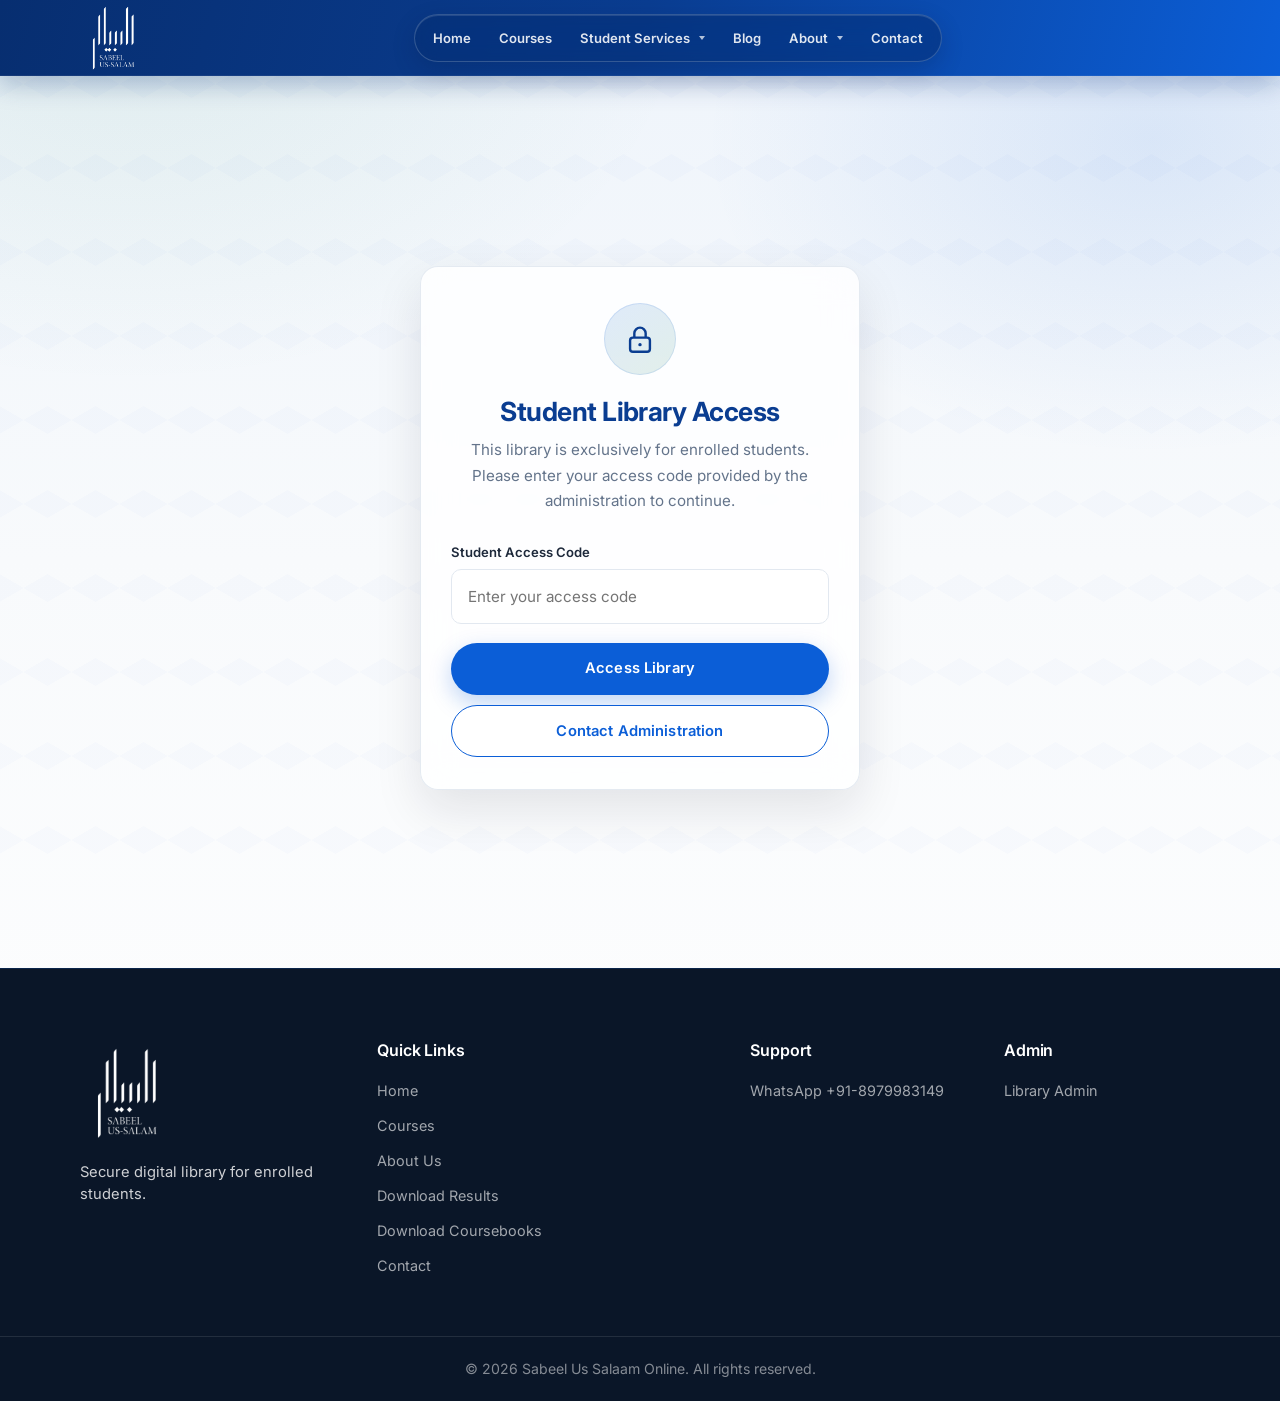
==== commit d9f7737c: "Fix site bugs and mobile nav dropdown overlap. Correct outline buttons, blog images, API JSON failur" ====
--- a/library/index.html
+++ b/library/index.html
@@ -10,8 +10,8 @@
   <link rel="preconnect" href="https://fonts.googleapis.com">
   <link rel="preconnect" href="https://fonts.gstatic.com" crossorigin>
   <link href="https://fonts.googleapis.com/css2?family=Inter:wght@400;500;600&family=Poppins:wght@500;600;700;800&display=swap" rel="stylesheet">
-  <link rel="stylesheet" href="../style.css?v=20260726sharedNav1">
-  <link rel="stylesheet" href="css/library.css?v=20260724lib4">
+  <link rel="stylesheet" href="../style.css?v=20260726navMobile1">
+  <link rel="stylesheet" href="css/library.css?v=20260726audit1">
 </head>
 <body class="library-page">
   <header class="site-header" id="siteHeader">
--- a/style.css
+++ b/style.css
@@ -228,25 +228,37 @@
   color: #fff;
 }
 
-/* Outline on light surfaces (courses, forms, etc.) */
+/* Outline on light surfaces (courses, forms, admin dialogs, library) */
 .section .btn-outline,
 .course-card .btn-outline,
 .contact-form .btn-outline,
 .portal-cta-panel .btn-outline,
-.info-block .btn-outline {
+.info-block .btn-outline,
+.admission-dialog .btn-outline,
+.library-page .btn-outline,
+.home-blog-body .btn-outline {
   border-color: var(--primary);
   color: var(--primary);
-  background: transparent;
+  background: #fff;
 }
 
 .section .btn-outline:hover,
 .course-card .btn-outline:hover,
 .contact-form .btn-outline:hover,
 .portal-cta-panel .btn-outline:hover,
-.info-block .btn-outline:hover {
+.info-block .btn-outline:hover,
+.admission-dialog .btn-outline:hover,
+.library-page .btn-outline:hover,
+.home-blog-body .btn-outline:hover {
   background: var(--primary);
   border-color: var(--primary);
   color: #fff;
+}
+
+.admission-dialog .btn-outline:focus-visible,
+.library-page .btn-outline:focus-visible {
+  outline: 2px solid var(--primary);
+  outline-offset: 2px;
 }
 
 .btn-ghost {
@@ -1336,7 +1348,15 @@
   text-align: center;
   color: var(--text-muted);
   margin: 0;
-  padding: 0.5rem 0 0.25rem;
+  padding: 0.85rem 0.5rem;
+  font-size: 0.95rem;
+  line-height: 1.5;
+}
+.courses-grid > .muted {
+  grid-column: 1 / -1;
+  text-align: center;
+  padding: 0.85rem 0.5rem;
+  font-size: 0.95rem;
 }
 .latest-blog-actions {
   display: flex;
@@ -2304,6 +2324,12 @@
 .social-link:hover {
   background: var(--primary);
   color: var(--white);
+}
+
+.social-link-soon {
+  opacity: 0.45;
+  cursor: default;
+  pointer-events: none;
 }
 
 .footer-bottom {
@@ -2668,12 +2694,12 @@
 
   .nav-list > li {
     width: 100%;
-  }
-
-  .nav-list > li > .nav-sub {
-    left: auto !important;
-    top: auto !important;
-    transform: none !important;
+    position: relative;
+    z-index: auto;
+  }
+
+  .nav-list > li.has-sub {
+    z-index: auto;
   }
 
   .nav-link,
@@ -2695,61 +2721,78 @@
     display: none !important;
   }
 
-  .has-sub > .nav-sub {
+  /* Accordion submenus — must beat desktop absolute !important rules */
+  .main-nav .nav-list > li > .nav-sub,
+  .main-nav .has-sub > .nav-sub,
+  .main-nav .nav-sub {
     position: static !important;
     display: block !important;
+    left: auto !important;
+    right: auto !important;
+    top: auto !important;
+    bottom: auto !important;
+    transform: none !important;
+    z-index: 1 !important;
+    min-width: 0 !important;
+    width: calc(100% - 0.75rem) !important;
+    max-width: none !important;
+    margin: 0.2rem 0 0.45rem 0.75rem !important;
+    padding: 0 0.35rem !important;
     opacity: 1 !important;
     visibility: visible !important;
-    pointer-events: none;
+    pointer-events: none !important;
+    max-height: 0 !important;
+    overflow: hidden !important;
+    box-shadow: none !important;
+    backdrop-filter: none !important;
+    -webkit-backdrop-filter: none !important;
+    border: 0 !important;
+    border-left: 2px solid rgba(255, 255, 255, 0.45) !important;
+    background: rgba(0, 0, 0, 0.16) !important;
+    border-radius: 12px !important;
+    transition: max-height 0.28s var(--ease), padding 0.28s var(--ease) !important;
+  }
+
+  .main-nav .has-sub > .nav-sub::before,
+  .main-nav .nav-sub::before {
+    display: none !important;
+  }
+
+  /* Hover must NOT open/position dropdowns on touch/mobile */
+  .main-nav .has-sub:hover > .nav-sub {
+    max-height: 0 !important;
+    padding: 0 0.35rem !important;
+    pointer-events: none !important;
     transform: none !important;
-    left: auto !important;
-    top: auto !important;
-    min-width: 0;
-    width: calc(100% - 0.8rem);
-    max-height: 0;
-    margin: 0.25rem 0 0.35rem 0.8rem;
-    padding: 0 0.4rem;
-    box-shadow: none;
-    border: 0;
-    border-left: 2px solid rgba(255, 255, 255, 0.45);
-    background: rgba(0, 0, 0, 0.14);
-    border-radius: 12px;
-    overflow: hidden;
-    transition: max-height 0.32s var(--ease), padding 0.28s var(--ease);
-  }
-
-  .has-sub > .nav-sub::before {
-    display: none;
-  }
-
-  .has-sub:hover > .nav-sub {
-    max-height: 0;
-    pointer-events: none;
-    padding: 0 0.4rem;
-  }
-
-  .has-sub.is-open > .nav-sub,
-  .has-sub.is-open:hover > .nav-sub {
-    max-height: 280px;
-    pointer-events: auto;
-    padding: 0.4rem;
+    opacity: 1 !important;
+    visibility: visible !important;
+  }
+
+  .main-nav .has-sub.is-open > .nav-sub,
+  .main-nav .has-sub.is-open:hover > .nav-sub {
+    max-height: 360px !important;
+    padding: 0.4rem !important;
+    pointer-events: auto !important;
+    transform: none !important;
   }
 
   .has-sub.is-open > .nav-parent {
     background: rgba(255, 255, 255, 0.16);
   }
 
-  .nav-sub .nav-link {
+  .main-nav .nav-sub .nav-link {
     font-size: 0.95rem;
     padding: 0.78rem 0.85rem;
-    color: #fff;
+    color: #fff !important;
     min-height: 44px;
-  }
-
-  .nav-sub .nav-link:hover,
-  .nav-sub .nav-link:focus {
+    white-space: normal;
+  }
+
+  .main-nav .nav-sub .nav-link:hover,
+  .main-nav .nav-sub .nav-link:focus {
     background: rgba(255, 255, 255, 0.14);
-    color: #fff;
+    color: #fff !important;
+    transform: none;
   }
 
   .nav-actions {
--- a/library/css/library.css
+++ b/library/css/library.css
@@ -26,7 +26,8 @@
     linear-gradient(180deg, var(--bg-soft) 0%, var(--bg-light) 40%, var(--bg) 100%);
 }
 
-.library-page main {
+.library-page main,
+.library-page main:not(:has(.hero)) {
   padding-top: calc(var(--header-h) + 1.5rem);
   padding-bottom: 4rem;
   min-height: calc(100vh - var(--header-h));
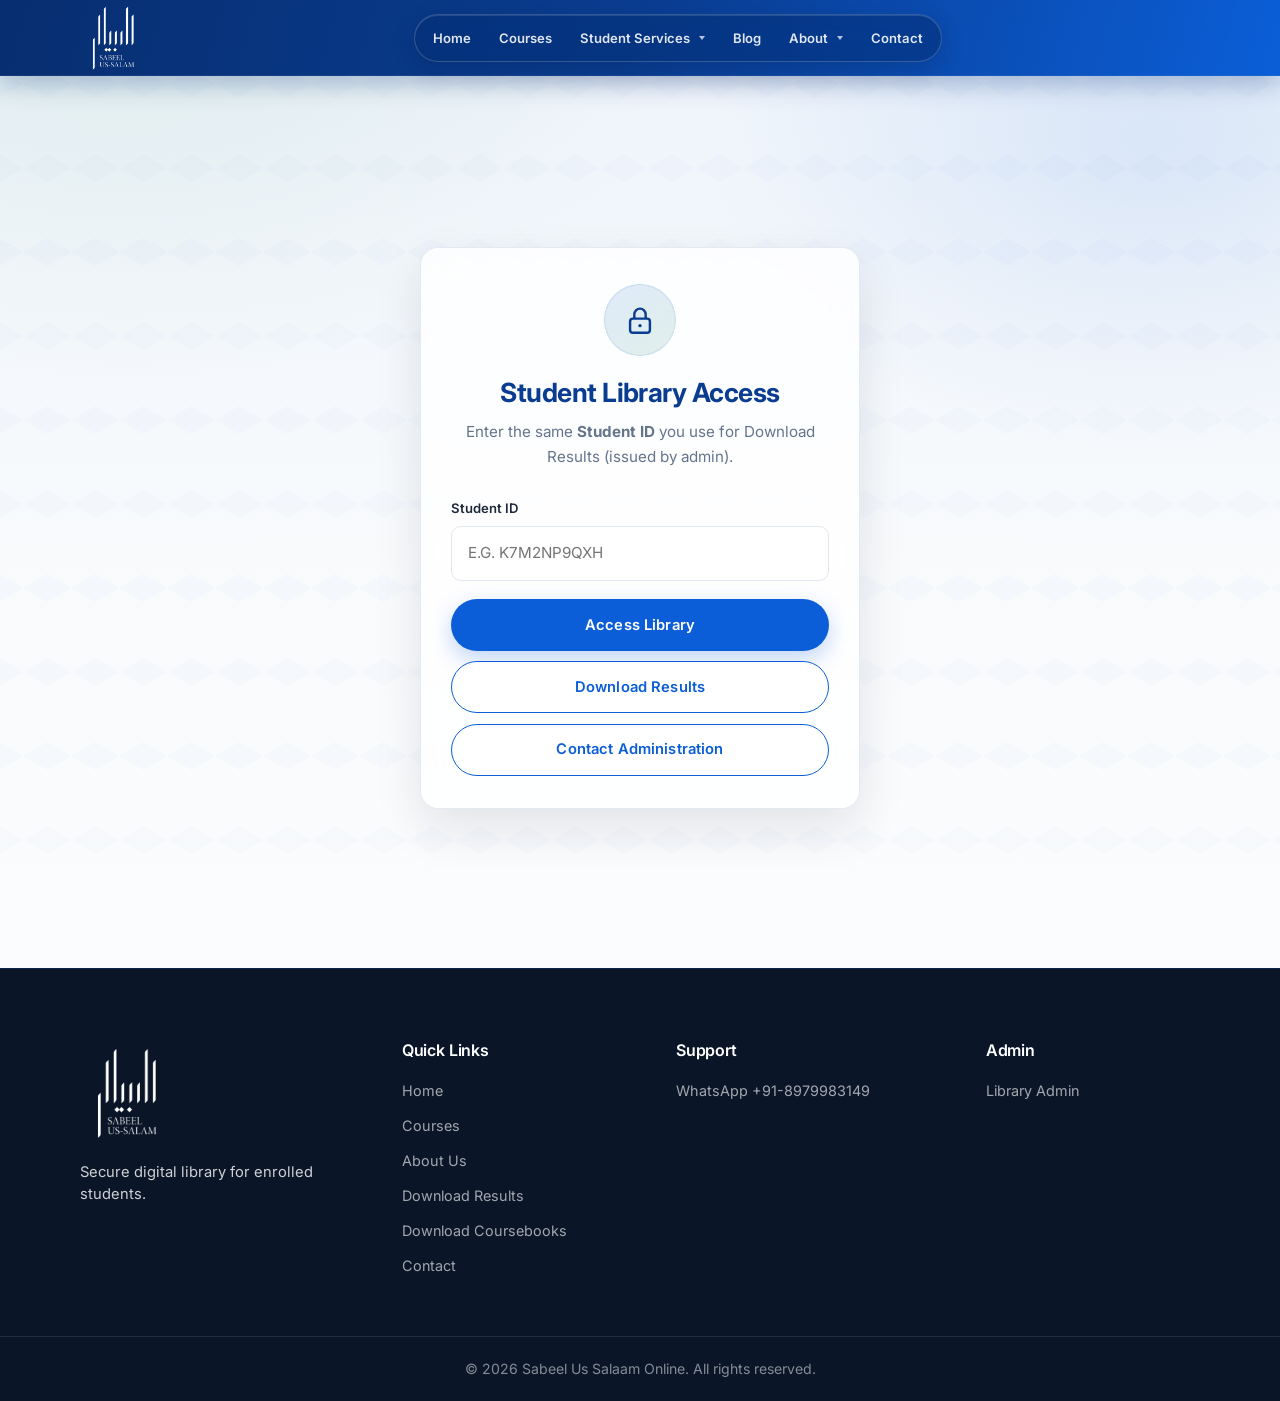
==== commit afc3137c: "Simplify admin login and share one Student ID for Library and Results. Co-authored-by: Cursor <curso" ====
--- a/library/index.html
+++ b/library/index.html
@@ -61,14 +61,15 @@
           </svg>
         </div>
         <h1>Student Library Access</h1>
-        <p class="lib-subtitle">This library is exclusively for enrolled students. Please enter your access code provided by the administration to continue.</p>
+        <p class="lib-subtitle">Enter the same <strong>Student ID</strong> you use for Download Results (issued by admin).</p>
 
         <form class="lib-form" id="accessForm" autocomplete="off">
-          <label for="accessCode">Student Access Code</label>
-          <input type="password" id="accessCode" name="accessCode" placeholder="Enter your access code" required autocomplete="off" inputmode="text">
-          <p class="lib-inline-error" id="accessError" hidden>Invalid access code. Please try again.</p>
+          <label for="accessCode">Student ID</label>
+          <input type="text" id="accessCode" name="accessCode" placeholder="e.g. K7M2NP9QXH" required autocomplete="off" inputmode="text" style="text-transform:uppercase">
+          <p class="lib-inline-error" id="accessError" hidden>Invalid Student ID. Please try again.</p>
           <div class="lib-actions">
             <button type="submit" class="btn btn-primary">Access Library</button>
+            <a class="btn btn-outline" href="/student-portal/public/">Download Results</a>
             <a class="btn btn-outline" id="btnContactAdmin" href="#" target="_blank" rel="noopener noreferrer">Contact Administration</a>
           </div>
         </form>
@@ -86,11 +87,11 @@
           </svg>
         </div>
         <h1>Students Only</h1>
-        <p class="lib-subtitle">This digital library is reserved exclusively for registered students of Sabeel Us Salaam Online. If you are currently enrolled and do not have an access code, please contact the administration.</p>
+        <p class="lib-subtitle">Use your portal Student ID from the administration. The same ID opens Download Results and this Library.</p>
         <div class="lib-gate-actions">
           <a class="btn btn-primary" id="btnDeniedWhatsApp" href="#" target="_blank" rel="noopener noreferrer">Contact on WhatsApp</a>
           <a class="btn btn-outline" href="/">Back to Home</a>
-          <button type="button" class="btn btn-ghost" data-back-access>Try another code</button>
+          <button type="button" class="btn btn-ghost" data-back-access>Try another Student ID</button>
         </div>
       </div>
     </section>
--- a/style.css
+++ b/style.css
@@ -1294,7 +1294,7 @@
 }
 .home-blog-media {
   display: block;
-  aspect-ratio: 16 / 9;
+  aspect-ratio: 2 / 1;
   overflow: hidden;
   background: #e8f1fc;
 }
@@ -1305,35 +1305,39 @@
   display: block;
 }
 .home-blog-body {
-  padding: 1.15rem 1.25rem 1.35rem;
+  padding: 0.85rem 1.1rem 1rem;
   display: flex;
   flex-direction: column;
-  gap: 0.55rem;
+  gap: 0.4rem;
   flex: 1;
 }
 .home-blog-meta,
 .home-blog-author {
   margin: 0;
-  font-size: 0.82rem;
+  font-size: 0.78rem;
   color: var(--text-muted);
 }
 .home-blog-body h3 {
   margin: 0;
-  font-size: 1.15rem;
-  line-height: 1.35;
+  font-size: 1.05rem;
+  line-height: 1.3;
   color: var(--primary-dark);
 }
 .home-blog-body h3 a:hover { color: var(--primary); }
 .home-blog-excerpt {
   margin: 0;
   color: var(--text-muted);
-  font-size: 0.95rem;
-  line-height: 1.55;
-  flex: 1;
+  font-size: 0.88rem;
+  line-height: 1.45;
+  display: -webkit-box;
+  -webkit-box-orient: vertical;
+  -webkit-line-clamp: 2;
+  line-clamp: 2;
+  overflow: hidden;
 }
 .home-blog-body .btn {
   align-self: flex-start;
-  margin-top: 0.25rem;
+  margin-top: 0.1rem;
   border-color: var(--primary);
   color: var(--primary);
   background: #fff;
@@ -2245,7 +2249,7 @@
 
 .footer-grid {
   display: grid;
-  grid-template-columns: 1.2fr 1.55fr 1fr 0.9fr;
+  grid-template-columns: 1.2fr 1fr 1.15fr 0.9fr;
   gap: 2rem 2.25rem;
   padding-bottom: 3rem;
   align-items: start;
@@ -2253,17 +2257,6 @@
 
 .footer-grid > div {
   min-width: 0;
-}
-
-.footer-links-cols {
-  display: grid;
-  grid-template-columns: repeat(2, minmax(0, 1fr));
-  column-gap: 1.25rem;
-  row-gap: 0;
-}
-
-.footer-links-cols li {
-  margin-bottom: 0.5rem;
 }
 
 .footer-brand {
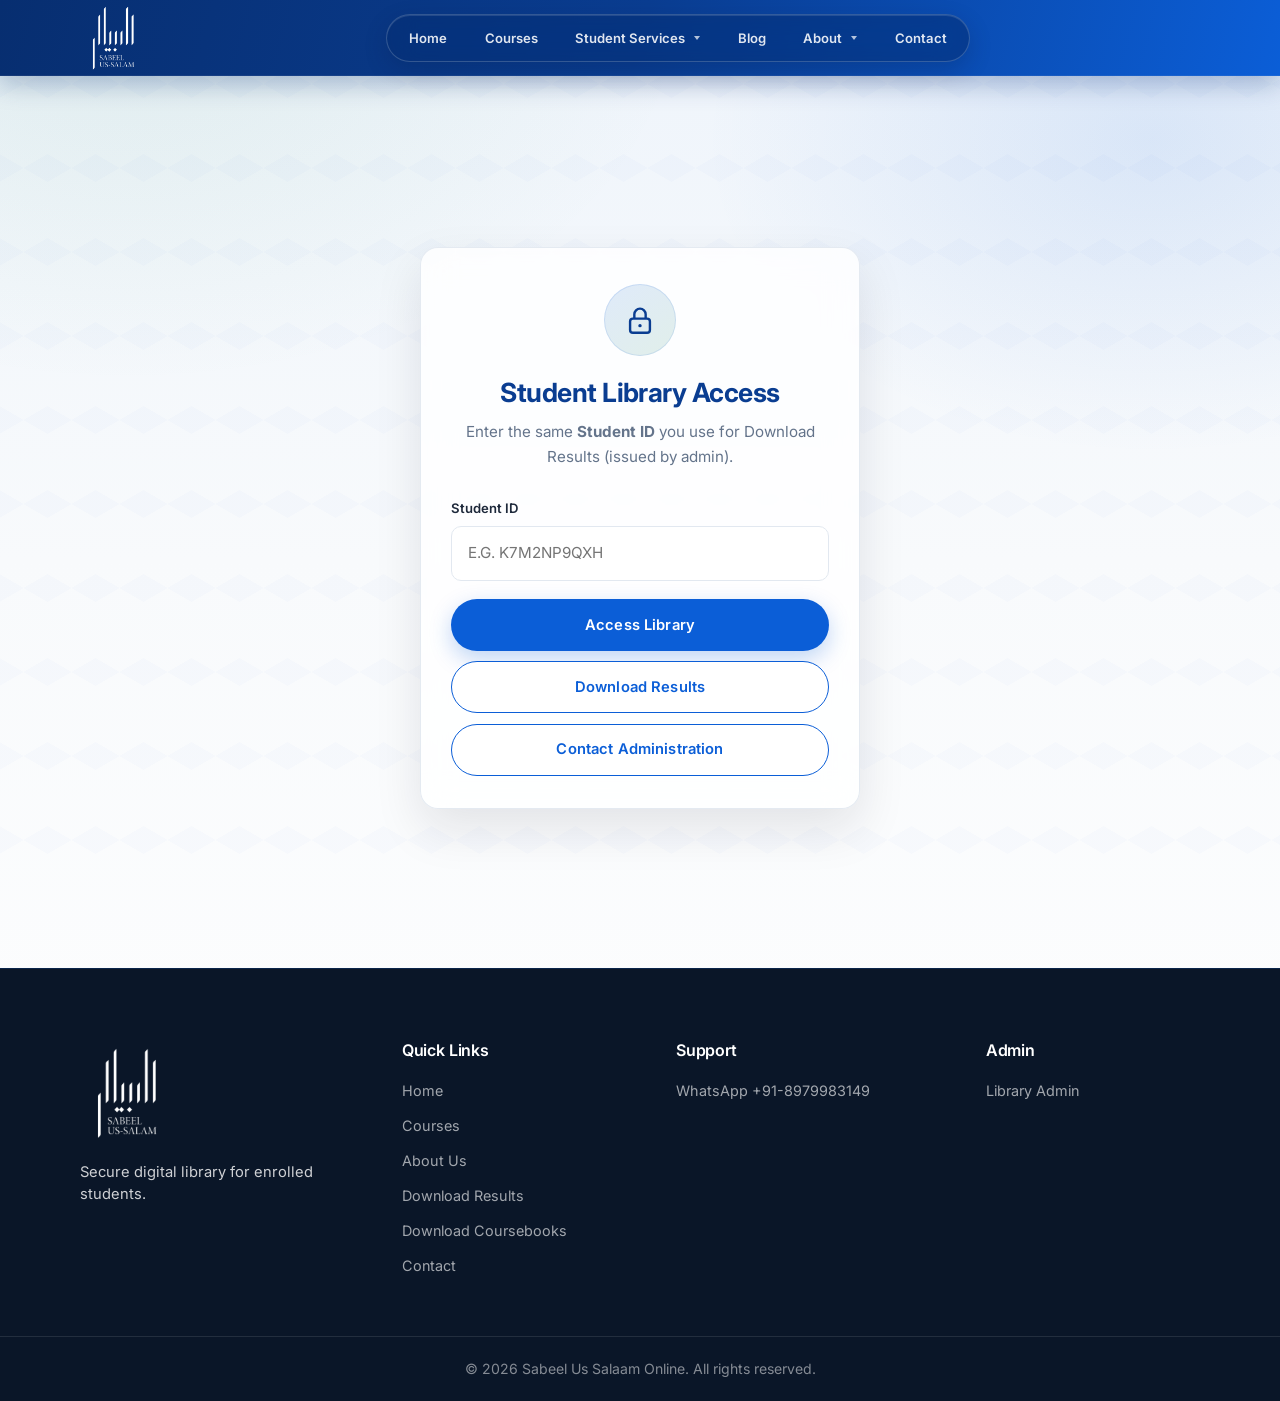
==== commit dbdf1a26: "Widen About content to section width and space header menu items. Co-authored-by: Cursor <cursoragen" ====
--- a/library/index.html
+++ b/library/index.html
@@ -10,7 +10,7 @@
   <link rel="preconnect" href="https://fonts.googleapis.com">
   <link rel="preconnect" href="https://fonts.gstatic.com" crossorigin>
   <link href="https://fonts.googleapis.com/css2?family=Inter:wght@400;500;600&family=Poppins:wght@500;600;700;800&display=swap" rel="stylesheet">
-  <link rel="stylesheet" href="../style.css?v=20260726navMobile1">
+  <link rel="stylesheet" href="../style.css?v=20260726navGap1">
   <link rel="stylesheet" href="css/library.css?v=20260726audit1">
 </head>
 <body class="library-page">
@@ -64,8 +64,8 @@
         <p class="lib-subtitle">Enter the same <strong>Student ID</strong> you use for Download Results (issued by admin).</p>
 
         <form class="lib-form" id="accessForm" autocomplete="off">
-          <label for="accessCode">Student ID</label>
-          <input type="text" id="accessCode" name="accessCode" placeholder="e.g. K7M2NP9QXH" required autocomplete="off" inputmode="text" style="text-transform:uppercase">
+          <label for="studentId">Student ID</label>
+          <input type="text" id="studentId" name="studentId" placeholder="e.g. K7M2NP9QXH" required autocomplete="off" inputmode="text" style="text-transform:uppercase">
           <p class="lib-inline-error" id="accessError" hidden>Invalid Student ID. Please try again.</p>
           <div class="lib-actions">
             <button type="submit" class="btn btn-primary">Access Library</button>
@@ -178,10 +178,10 @@
     </div>
   </footer>
 
-  <script src="../script.js?v=20260726sharedNav1"></script>
-  <script src="js/config.js?v=20260720c"></script>
+  <script src="../script.js?v=20260726oneAdmin3"></script>
+  <script src="js/config.js?v=20260726oneAdmin3"></script>
   <script src="js/data.js?v=20260724struct2"></script>
-  <script src="js/auth.js?v=20260720c"></script>
-  <script src="js/library.js?v=20260724sync2"></script>
+  <script src="js/auth.js?v=20260726oneAdmin3"></script>
+  <script src="js/library.js?v=20260726oneAdmin3"></script>
 </body>
 </html>
--- a/style.css
+++ b/style.css
@@ -405,8 +405,8 @@
   display: flex;
   align-items: center;
   flex-wrap: nowrap;
-  gap: 0.15rem;
-  padding: 0.34rem;
+  gap: 0.45rem;
+  padding: 0.34rem 0.45rem;
   margin: 0;
   list-style: none;
   background: rgba(7, 36, 87, 0.34);
@@ -463,7 +463,7 @@
   font-size: 0.82rem;
   font-weight: 600;
   color: rgba(255, 255, 255, 0.88);
-  padding: 0.56rem 0.8rem;
+  padding: 0.56rem 0.95rem;
   border-radius: 999px;
   border: 0;
   background: transparent;
@@ -1748,21 +1748,21 @@
 }
 
 .about-intro {
-  max-width: 760px;
-  margin: 0 auto 2.75rem;
+  width: 100%;
+  max-width: none;
+  margin: 0 0 2.75rem;
   color: var(--text-muted);
   font-size: 1.02rem;
   line-height: 1.8;
-  text-align: justify;
-  text-justify: inter-word;
+  text-align: left;
   hyphens: auto;
   -webkit-hyphens: auto;
 }
 
 .about-intro p {
   margin-bottom: 1.15rem;
-  text-align: justify;
-  text-justify: inter-word;
+  text-align: left;
+  max-width: none;
 }
 
 .about-intro p strong {
@@ -1772,8 +1772,8 @@
 
 .about-intro h3 {
   color: var(--primary);
-  font-size: 1.15rem;
-  margin: 2rem 0 0.9rem;
+  font-size: 1.2rem;
+  margin: 2.15rem 0 1rem;
   padding-bottom: 0;
   border-bottom: none;
 }
@@ -1781,21 +1781,31 @@
 .about-aims {
   list-style: none;
   padding: 0;
-  margin: 0 0 0.5rem;
+  margin: 0 0 0.75rem;
   display: grid;
-  gap: 0.65rem;
+  grid-template-columns: repeat(2, minmax(0, 1fr));
+  gap: 0.85rem;
 }
 
 .about-aims li {
   position: relative;
-  padding: 0.8rem 0.9rem 0.8rem 1.15rem;
-  background: rgba(255, 255, 255, 0.72);
+  margin: 0;
+  padding: 1rem 1.1rem 1rem 1.2rem;
+  background: var(--white);
   border: 1px solid rgba(11, 94, 215, 0.12);
-  border-left: 3px solid var(--primary);
-  border-radius: 10px;
+  border-left: 4px solid var(--primary);
+  border-radius: 12px;
   color: var(--text);
-  font-size: 0.95rem;
+  font-size: 0.96rem;
   line-height: 1.55;
+  box-shadow: 0 6px 18px rgba(11, 58, 140, 0.05);
+  transition: border-color 0.2s ease, box-shadow 0.2s ease, transform 0.2s ease;
+}
+
+.about-aims li:hover {
+  border-color: rgba(11, 94, 215, 0.22);
+  box-shadow: 0 10px 24px rgba(11, 58, 140, 0.08);
+  transform: translateY(-1px);
 }
 
 .about-grid {
@@ -2849,7 +2859,8 @@
   .about-grid-3 { grid-template-columns: 1fr; }
 
   .about-intro {
-    max-width: 100%;
+    max-width: none;
+    width: 100%;
     margin-bottom: 2.25rem;
     font-size: 0.98rem;
     line-height: 1.75;
@@ -2861,7 +2872,8 @@
   }
 
   .about-aims {
-    gap: 0.55rem;
+    grid-template-columns: 1fr;
+    gap: 0.7rem;
   }
 
   .about-card {
@@ -2910,30 +2922,37 @@
     font-size: 0.94rem;
     line-height: 1.75;
     margin-bottom: 1.75rem;
-    text-align: justify;
-    padding-inline: 0.15rem;
+    text-align: left;
+    padding-inline: 0;
   }
 
   .about-intro p {
     margin-bottom: 1rem;
-    text-align: justify;
+    text-align: left;
   }
 
   .about-intro h3 {
     font-size: 1.02rem;
-    margin: 1.5rem 0 0.75rem;
+    margin: 1.5rem 0 0.8rem;
     padding-bottom: 0;
     border-bottom: none;
   }
 
   .about-aims {
-    gap: 0.5rem;
+    grid-template-columns: 1fr;
+    gap: 0.6rem;
   }
 
   .about-aims li {
-    padding: 0.7rem 0.75rem 0.7rem 0.9rem;
-    font-size: 0.88rem;
-    border-radius: 8px;
+    padding: 0.85rem 0.9rem;
+    font-size: 0.9rem;
+    border-radius: 10px;
+    border-left-width: 3px;
+    box-shadow: 0 4px 14px rgba(11, 58, 140, 0.04);
+  }
+
+  .about-aims li:hover {
+    transform: none;
   }
 
   .about-grid,
